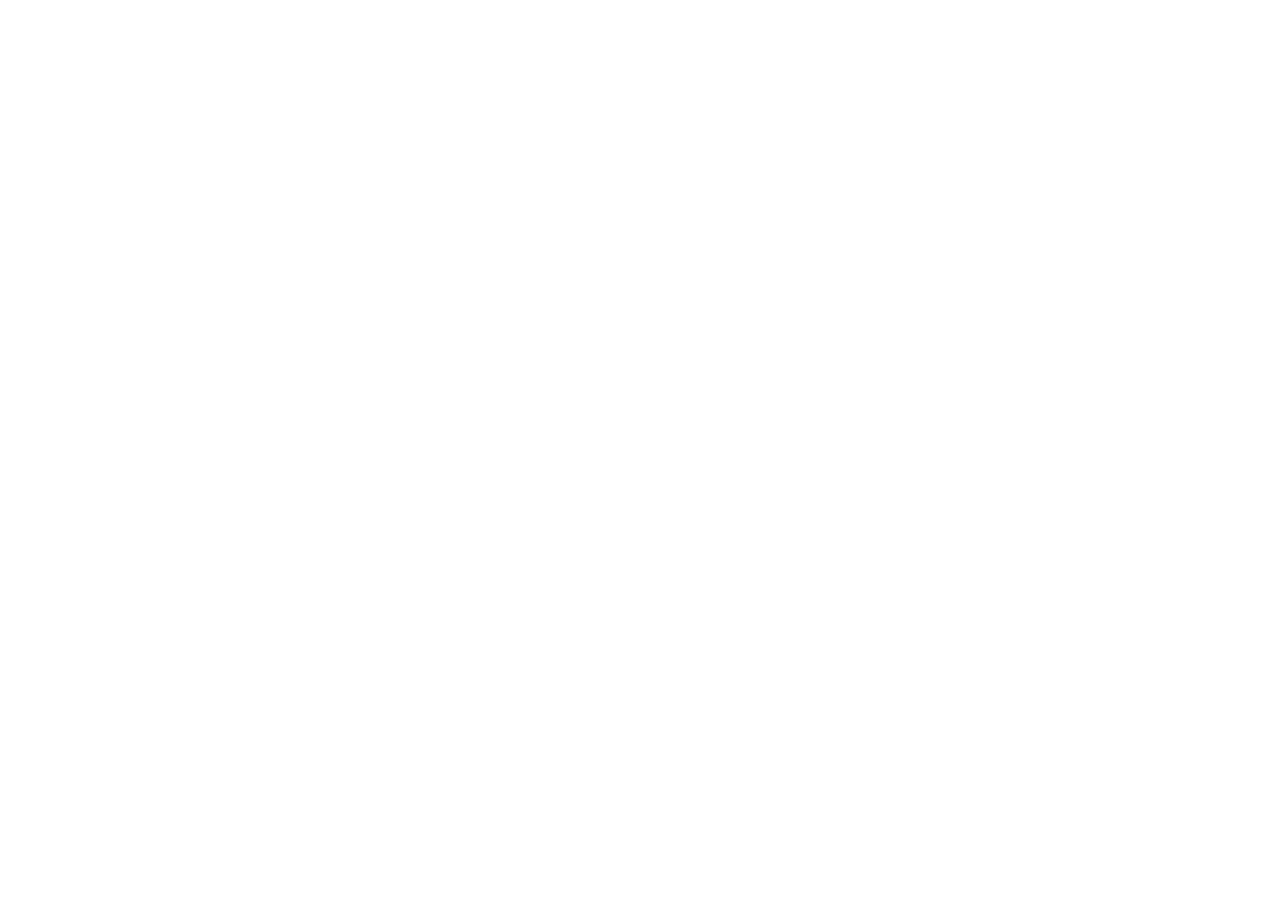
==== index.html @ d20d0e90 "init" ====
<!DOCTYPE html>
<html lang="ru">
<head>
  <title>Stolitsa | Проектирование и строительство загородных домов</title>
  <meta charset="UTF-8">
  <meta name="viewport" content="width=device-width, initial-scale=1, user-scalable=no">
  <meta name="format-detection" content="telephone=no">
  <link rel="stylesheet" href="libs/slick/slick.css">
  <link rel="stylesheet" href="css/main.css">
</head>
<body>
  <header class="header">
    
  </header>
  
  <main class="main">
    
  </main>
  
  <footer class="footer">
    
  </footer>

  <div class="popup">
    <a class="popup-bg"></a>
    <div class="popup-content">
      <a class="popup-close"></a>

      <div class="popup-block popup-block__getcall" id="popup-getcall">
        <span class="form__title">Закажите звонок </span>
        <span class="form__subtitle">Перезвоним в рабочее время</span>
        <form class="popup__form call-form">
          <input type="text" class="input popup__input" placeholder="Как Вас зовут?" required>
          <input type="tel" class="input popup__input" placeholder="Ваш телефон" required>
          <button type="submit" class="btn submit popup__submit"><span>Перезвонить мне</span></button>
        </form>
      </div>

      <div class="popup-block popup-block__success" id="popup-success">
        <span class="form__title success__title">Спасибо!</span>
        <span class="success__subtitle">Ваша заявка отправлена, дождитесь нашего звонка,
            или звоните нам сами:</span>
        <a href="tel:8 800 350-38-31" class="popup__phone">8 800 350-38-31</a>
      </div>

    </div>
  </div> 

  <script src="libs/jquery/jquery-3.3.1.min.js"></script>
  <script src="https://api-maps.yandex.ru/2.1/?lang=ru_RU"></script>
  <script src="libs/slick/slick.min.js"></script>
  <script src="js/maskedinput.js"></script>
  <script src="js/main.js"></script>
</body>
</html>
---- css/main.css ----
@import url('fonts.css');
@import url('normalize.css');

* {
  font-family: "Lato", sans-serif;
  outline: none;
  -webkit-box-sizing: border-box;
          box-sizing: border-box;
}
body {
  overflow-x: hidden;
  background: #fff;
}
.flex {
  display: -webkit-box;
  display: -ms-flexbox;
  display: -webkit-flex;
  display: flex;
  -webkit-box-pack: justify;
      -ms-flex-pack: justify;
          -webkit-justify-content: space-between;
          justify-content: space-between;
  -webkit-box-align: center;
      -ms-flex-align: center;
          -webkit-align-items: center;
          align-items: center;
}
.wrapper {
  max-width: 1245px;
  margin: 0 auto;
  padding: 0 10px;
}













.popup {
  position: fixed;
  z-index: 99;
  top: 0;
  left: 0;
  width: 100%;
  height: 100%;
  display: -webkit-box;
  display: -webkit-flex;
  display: -ms-flexbox;
  display: flex;
  -webkit-box-pack: center;
  -webkit-justify-content: center;
      -ms-flex-pack: center;
          justify-content: center;
  -webkit-box-align: center;
  -webkit-align-items: center;
      -ms-flex-align: center;
          align-items: center;
  opacity: 0;
  visibility: hidden;
  -webkit-transition: .1s ease-in-out;
  -o-transition: .1s ease-in-out;
  transition: .1s ease-in-out;
}
.popup--show {
  opacity: 1;
  visibility: visible;
}
.popup-bg {
  position: absolute;
  top: 0;
  left: 0;
  width: 100%;
  height: 100%;
  background-color: #212121;
  opacity: 0.8;
}
.popup-content {
  position: relative;
}
.popup-close {
  position: absolute;
  top: -18px;
  right: -20px;
  width: 18px;
  height: 18px;
  cursor: pointer;
}
.popup-close::before,
.popup-close::after {
  position: absolute;
  content: '';
  left: 0;
  width: 24px;
  height: 3px;
  background: #fff;
  -webkit-transition: .1s ease-in-out;
  -o-transition: .1s ease-in-out;
  transition: .1s ease-in-out;
}
.popup-close::before {
  top: 0;
  -webkit-transform: rotate(45deg);
      -ms-transform: rotate(45deg);
          transform: rotate(45deg);
  -webkit-transform-origin: 1px 2px;
      -ms-transform-origin: 1px 2px;
          transform-origin: 1px 2px;
}
.popup-close::after {
  bottom: 0;
  -webkit-transform: rotate(-45deg);
      -ms-transform: rotate(-45deg);
          transform: rotate(-45deg);
  -webkit-transform-origin: 2px 2px;
      -ms-transform-origin: 2px 2px;
          transform-origin: 2px 2px;
}
.popup-close:hover::before,
.popup-close:hover::after {
  background-color: #c4c4c4;
}
.popup-block {
  -webkit-border-radius: 5px;
          border-radius: 5px;
          border: 7px solid #f7e5cd;
  padding: 30px 25px 50px;
  text-align: center;
  display: none;
  background: #fff;
}
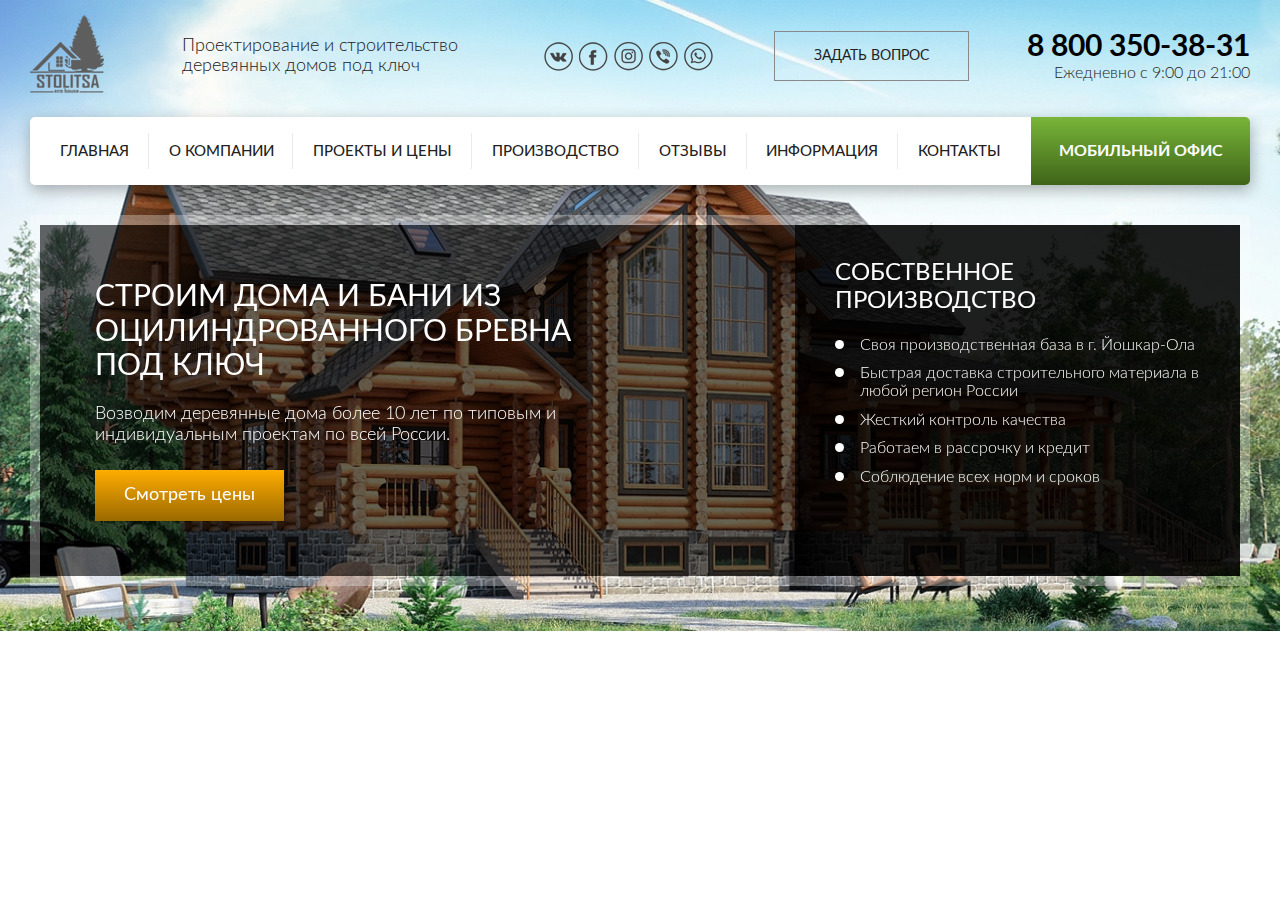
==== commit f215db4e: "banner" ====
--- a/index.html
+++ b/index.html
@@ -9,16 +9,113 @@
   <link rel="stylesheet" href="css/main.css">
 </head>
 <body>
-  <header class="header">
-    
-  </header>
+  <div class="banner">
+    <header class="header">
+      <div class="wrapper">
+        <div class="header-top flex">
+          <a href="" class="logo"><img src="images/logo.png" alt=""></a>
+          <span class="description">Проектирование и строительство 
+              деревянных домов под ключ</span>
+          <div class="socials flex">
+            <a href="" class="socials__item socials__item--vk"></a>
+            <a href="" class="socials__item socials__item--fb"></a>
+            <a href="" class="socials__item socials__item--ig"></a>
+            <a href="" class="socials__item socials__item--tel"></a>
+            <a href="" class="socials__item socials__item--wa"></a>
+          </div>
+          <span class="header__btn">ЗАДАТЬ ВОПРОС</span>
+          <div class="header__contacts">
+            <a href="tel:8 800 350-38-31" class="header__phone">8 800 350-38-31</a>
+            <span>Ежедневно с 9:00 до 21:00</span>
+          </div>
+        </div>
+
+        <div class="menu flex">
+          <nav class="menu__container flex">
+            <span class="menu__item">
+              <a href="" class="menu__item_link">Главная</a>
+            </span>
+            <span class="menu__item">
+              <a href="" class="menu__item_link">О компании</a>
+            </span>
+            <span class="menu__item">
+              <a href="" class="menu__item_link">Проекты и цены</a>
+              <div class="menu__drop menu__drop1">
+                <ul>
+                  <li><a href="">О компании</a></li>
+                  <li><a href="">Рассрочка</a></li>
+                  <li><a href="">Наши работы</a></li>
+                  <li><a href="">Отзывы</a></li>
+                </ul>
+              </div>
+            </span>
+            <span class="menu__item">
+              <a href="" class="menu__item_link">Производство</a>
+            </span>
+            <span class="menu__item">
+              <a href="" class="menu__item_link">Отзывы</a>
+            </span>
+            <span class="menu__item">
+              <a href="" class="menu__item_link">ИНФОРМАЦИЯ</a>
+              <div class="menu__drop menu__drop2">
+                <ul>
+                  <li><a href="">О компании</a></li>
+                  <li><a href="">Рассрочка</a></li>
+                  <li><a href="">Наши работы</a></li>
+                  <li><a href="">Отзывы</a></li>
+                </ul>
+              </div>
+            </span>
+            <span class="menu__item">
+              <a href="" class="menu__item_link">Контакты</a>
+            </span>
+          </nav>
+          <span class="menu__office">МОБИЛЬНЫЙ ОФИС</span>
+        </div>
+      </div>
+    </header>
+
+    <div class="banner__content">
+      <div class="wrapper">
+        <div class="plash">
+          <div class="plash__container js-slider">
+            <div class="plash__item">
+              <div class="plash__item_container">
+                <div class="plash__item--left">
+                  <h2 class="plash__item_title">Строим дома и бани
+                      из оцилиндрованного
+                      бревна под ключ</h2>
+                  <span class="plash__item_text">Возводим деревянные дома более 10 лет по типовым и 
+                      индивидуальным проектам по всей России.</span>
+                  <a href="" class="plash__item_btn">Смотреть цены</a>
+                </div>
+                <div class="plash__item--right">
+                  <strong class="plash__item_caption">СОБСТВЕННОЕ
+                      ПРОИЗВОДСТВО</strong>
+                  <ul>
+                    <li>Своя производственная база в г. Йошкар-Ола</li>
+                    <li>Быстрая доставка строительного материала в
+                        любой регион России</li>
+                    <li>Жесткий контроль качества</li>
+                    <li>Работаем в рассрочку и кредит</li>
+                    <li>Соблюдение всех норм и сроков</li>
+                  </ul>
+                </div>              
+              </div>
+            </div>
+          </div>
+        </div>
+      </div>
+    </div>
+  </div>
   
+
   <main class="main">
-    
+
   </main>
-  
+
   <footer class="footer">
-    
+
   </footer>
 
   <div class="popup">
--- a/css/main.css
+++ b/css/main.css
@@ -26,10 +26,310 @@
           align-items: center;
 }
 .wrapper {
-  max-width: 1245px;
+  max-width: 1240px;
   margin: 0 auto;
   padding: 0 10px;
 }
+
+.banner {
+  background: url(../images/fon.jpg) no-repeat center top;
+  background-size: cover;
+}
+.header-top {
+  padding: 15px 0 20px;
+}
+.logo {
+  flex-shrink: 0;
+}
+.description {
+  color: #212121;
+  font-size: 18px;
+  font-weight: 300;
+  max-width: 320px;
+  padding: 0 20px;
+}
+
+.socials__item {
+  background: url(../images/icons.png) no-repeat;
+  display: block;
+  width: 29px;
+  height: 29px;
+  flex-shrink: 0;
+  margin: 0 3px;
+}
+.socials__item--vk {
+  background-position: -143px -265px;
+}
+.socials__item--vk:hover {
+  background-position: -385px -20px;
+}
+.socials__item--fb {
+  background-position: -178px -265px;
+}
+.socials__item--fb:hover {
+  background-position: -420px -20px;
+}
+.socials__item--ig {
+  background-position: -214px -265px;
+}
+.socials__item--ig:hover {
+  background-position: -456px -20px;
+}
+.socials__item--tel {
+  background-position: -249px -265px;
+}
+.socials__item--tel:hover {
+  background-position: -491px -20px;
+}
+.socials__item--wa {
+  background-position: -283px -265px;
+}
+.socials__item--wa:hover {
+  background-position: -525px -20px;
+}
+.header__btn {
+  display: flex;
+  align-items: center;
+  text-align: center;
+  justify-content: center;
+  flex-shrink: 0;
+  width: 195px;
+  height: 50px;
+  border: 1px solid #898989;
+  background-color: transparent;
+  color: #212121;
+  font-size: 14px;
+  font-weight: 400;
+  text-transform: uppercase;
+  cursor: pointer;
+}
+.header__btn:hover {
+  background-color: #ffffff;
+}
+.header__contacts {
+  text-align: right;
+}
+.header__phone {
+  display: block;
+  color: #000000;
+  font-size: 30px;
+  font-weight: 700;
+}
+.header__phone:hover {
+  text-decoration: underline;
+}
+.header__contacts span {
+  color: #212121;
+  font-size: 16px;
+  font-weight: 300;
+}
+
+.menu {
+  height: 68px;
+  box-shadow: 1px 5px 15px rgba(0, 0, 0, 0.3);
+  border-radius: 5px;
+  background-color: #ffffff;
+}
+.menu__office {
+  display: flex;
+  align-items: center;
+  justify-content: center;
+  width: 219px;
+  height: 68px;
+  border-radius: 0 5px 5px 0;
+  background-color: #578429;
+  background-image: linear-gradient(to top, #3f6419 0%, #61942c 59%, #78b63a 100%);
+  cursor: pointer;
+  color: #ffffff;
+  font-size: 16px;
+  font-weight: 700;
+  text-transform: uppercase;
+}
+.menu__office:hover {
+  background-image: linear-gradient(to top, #355415 0%, #5a8929 59%, #73ae37 100%);
+}
+.menu__container {
+  padding: 0 10px;
+  justify-content: space-between;
+  flex-grow: 2;
+}
+.menu__item {
+  text-align: center;
+  flex-grow: 2;
+  position: relative;
+}
+.menu__item::after {
+  position: absolute;
+  content: '';
+  width: 1px;
+  height: 36px;
+  background-color: #eaeaea;
+  right: 0;
+  top: 16px;
+}
+.menu__item:last-child::after {
+  display: none;
+}
+.menu__item_link {
+  color: #212121;
+  font-size: 15px;
+  font-weight: 500;
+  text-transform: uppercase;
+  height: 68px;
+  display: flex;
+  justify-content: center;
+  align-items: center;
+}
+.menu__item_link:hover {
+  text-decoration: underline;
+}
+
+.menu__drop {
+  position: absolute;
+  z-index: 2;
+  left: 0;
+  top: 100%;
+  padding: 30px 24px;
+  box-shadow: 2px 10px 15px 2px rgba(0, 0, 0, 0.6);
+  background-color: #ffffff;
+  text-align: left;
+  opacity: 0;
+  visibility: hidden;
+  transition: .1s ease-in-out;
+}
+.menu__drop2 {
+  width: 215px;
+}
+.menu__drop::before {
+  position: absolute;
+  content: '';
+  border-bottom: 13px solid #578429;
+  border-left: 7px solid transparent;
+  border-right: 7px solid transparent;
+  left: 65px;
+  top: -13px;
+}
+.menu__item:hover .menu__drop {
+  opacity: 1;
+  visibility: visible;
+}
+.menu__drop ul {
+  padding: 0;
+  margin: 0;
+  list-style: none;
+}
+.menu__drop ul a {
+  color: #212121;
+  font-size: 16px;
+  font-weight: 400;
+  line-height: 1.5;
+}
+.menu__drop ul a:hover {
+  text-decoration: underline;
+}
+
+
+.banner__content {
+  padding: 30px 0 45px;
+}
+.plash {
+  border: 10px solid rgba(255, 255, 255, .3);
+}
+.plash__container {
+  background-color: rgba(0, 0, 0, .6);
+}
+.plash__item_container {
+  display: flex;
+  align-items: stretch;
+  justify-content: space-between;
+  color: #ffffff;
+}
+.plash__item--right {
+  width: 445px;
+  flex-shrink: 0;
+  padding: 35px 40px;
+  background-color: rgba(0, 0, 0, .7);
+}
+.plash__item_caption {
+  color: #ffffff;
+  font-size: 24px;
+  font-weight: 400;
+  text-transform: uppercase;
+}
+.plash__item ul {
+  margin: 0;
+  padding: 20px 0 0;
+  list-style: none;
+}
+.plash__item ul li {
+  padding-left: 25px;
+  margin-bottom: 10px;
+  position: relative;
+  color: #ffffff;
+  font-size: 16px;
+  font-weight: 300;
+}
+.plash__item ul li::before {
+  position: absolute;
+  left: 0;
+  top: 4px;
+  border-radius: 100%;
+  content: '';
+  width: 9px;
+  height: 9px;
+  background-color: #ffffff;
+}
+
+.plash__item--left {
+  padding: 55px;
+  max-width: 600px;
+}
+.plash__item_title {
+  font-size: 30px;
+  font-weight: 400;
+  text-transform: uppercase;
+  margin: 0 0 20px;
+}
+.plash__item_text {
+  color: #ffffff;
+  font-size: 18px;
+  font-weight: 300;
+  display: block;
+  margin-bottom: 25px;
+}
+.plash__item_btn {
+  display: block;
+  width: 189px;
+  line-height: 51px;
+  background-color: #669933;
+  background-image: linear-gradient(to top, #9a6900 0%, #d69100 59%, #ffad00 100%);
+  color: #ffffff;
+  font-size: 18px;
+  font-weight: 400;
+  text-align: center;
+}
+.plash__item_btn:hover {
+  background-image: linear-gradient(to top, #6f5318 0%, #b68318 59%, #e7a518 100%);
+}
+
+
+
+
+
+
+
+
+
+
+
+
+
+
+
+
+
+
+
 
 
 
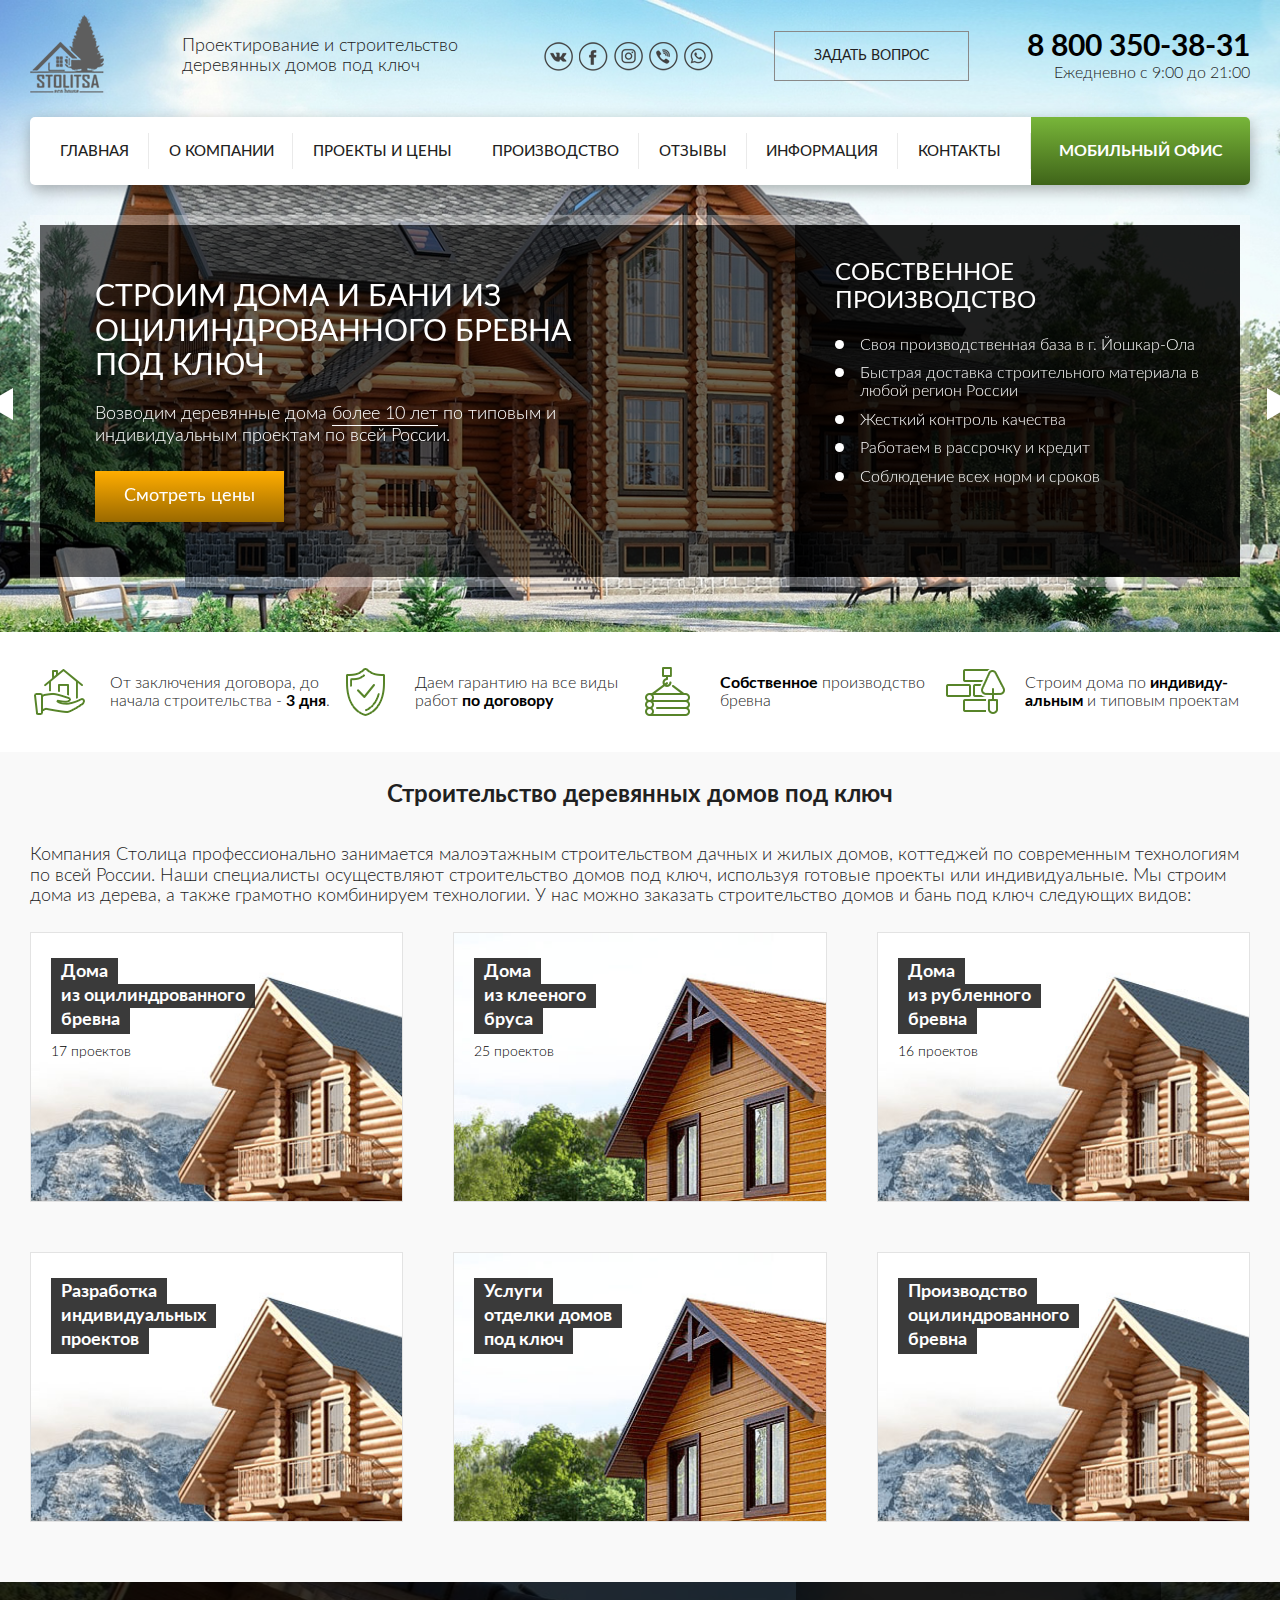
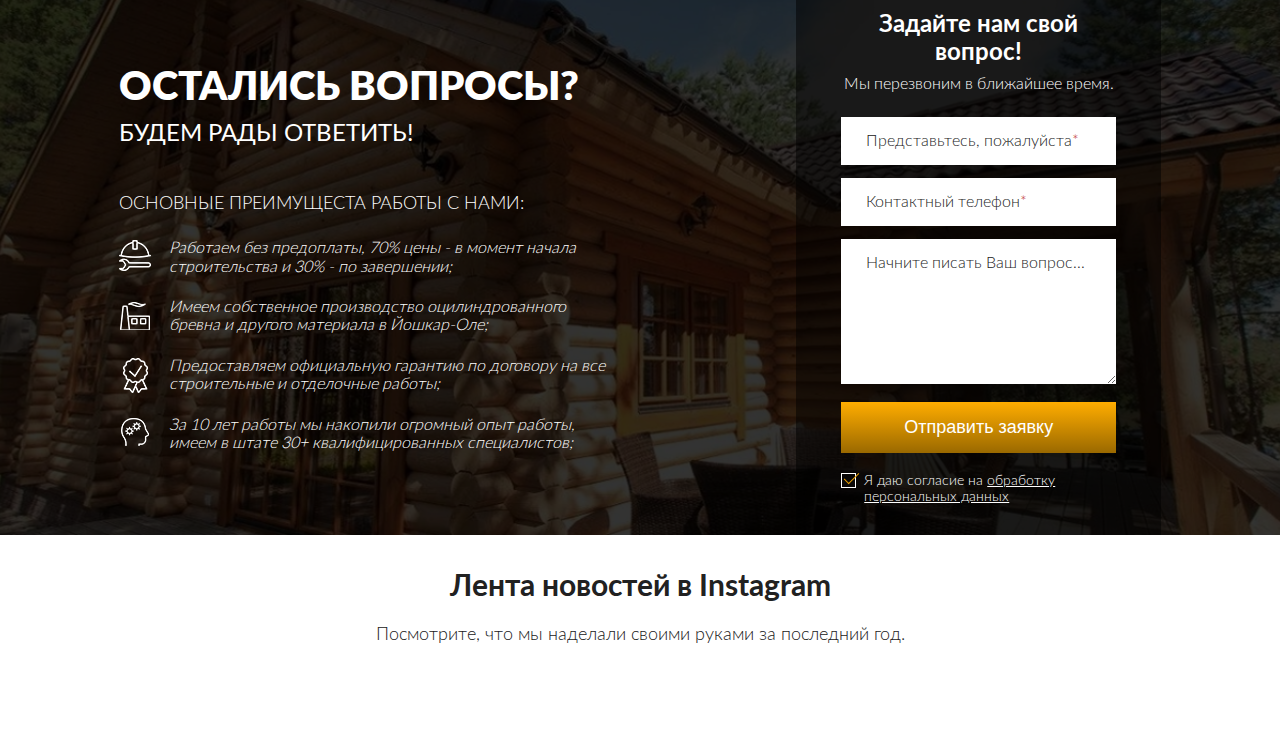
==== commit 37543337: "commit" ====
--- a/index.html
+++ b/index.html
@@ -38,15 +38,40 @@
             <span class="menu__item">
               <a href="" class="menu__item_link">О компании</a>
             </span>
-            <span class="menu__item">
+            <span class="menu__item menu__item--with-drop1">
               <a href="" class="menu__item_link">Проекты и цены</a>
               <div class="menu__drop menu__drop1">
-                <ul>
-                  <li><a href="">О компании</a></li>
-                  <li><a href="">Рассрочка</a></li>
-                  <li><a href="">Наши работы</a></li>
-                  <li><a href="">Отзывы</a></li>
-                </ul>
+                <div class="menu__drop_block">
+                  <strong class="menu__drop_title">ДОМА:</strong>
+                  <div class="menu__drop_block--columns">
+                    <div class="menu__drop_block--col">
+                      <span class="menu__drop_subtitle">По площади:</span>
+                      <ul>
+                        <li><a href="">до 100 м<sup>2</sup></a></li>
+                        <li><a href="">От 100 до 150 м<sup>2</sup></a></li>
+                        <li><a href="">От 150 до 200 м<sup>2</sup></a></li>
+                        <li><a href="">Свыше 200 м<sup>2</sup></a></li>
+                      </ul>
+                    </div>
+                    <div class="menu__drop_block--col">
+                      <span class="menu__drop_subtitle">По материалу:</span>
+                      <ul>
+                        <li><a href="">Из оцилиндрованного бревна</a></li>
+                        <li><a href="">Из рубленого бревна</a></li>
+                        <li><a href="">Из сухого профилированного бруса</a></li>
+                        <li><a href="">Из двойного бруса</a></li>
+                      </ul>
+                    </div>
+                  </div>
+                </div>
+                <div class="menu__drop_block">
+                  <strong class="menu__drop_title">БАНИ:</strong>
+                  <span class="menu__drop_subtitle">По материалу:</span>
+                  <ul>
+                    <li><a href="">Из оцириндрованного бревна</a></li>
+                    <li><a href="">Из рубленного бревна</a></li>
+                  </ul>
+                </div>                
               </div>
             </span>
             <span class="menu__item">
@@ -55,7 +80,7 @@
             <span class="menu__item">
               <a href="" class="menu__item_link">Отзывы</a>
             </span>
-            <span class="menu__item">
+            <span class="menu__item menu__item--with-drop2">
               <a href="" class="menu__item_link">ИНФОРМАЦИЯ</a>
               <div class="menu__drop menu__drop2">
                 <ul>
@@ -85,7 +110,7 @@
                   <h2 class="plash__item_title">Строим дома и бани
                       из оцилиндрованного
                       бревна под ключ</h2>
-                  <span class="plash__item_text">Возводим деревянные дома более 10 лет по типовым и 
+                  <span class="plash__item_text">Возводим деревянные дома <span class="underline">более 10 лет</span> по типовым и 
                       индивидуальным проектам по всей России.</span>
                   <a href="" class="plash__item_btn">Смотреть цены</a>
                 </div>
@@ -103,6 +128,31 @@
                 </div>              
               </div>
             </div>
+
+            <div class="plash__item">
+              <div class="plash__item_container">
+                <div class="plash__item--left">
+                  <h2 class="plash__item_title">Строим дома и бани
+                      из оцилиндрованного
+                      бревна под ключ</h2>
+                  <span class="plash__item_text">Возводим деревянные дома <span class="underline">более 10 лет</span> по типовым и 
+                      индивидуальным проектам по всей России.</span>
+                  <a href="" class="plash__item_btn">Смотреть цены</a>
+                </div>
+                <div class="plash__item--right">
+                  <strong class="plash__item_caption">СОБСТВЕННОЕ
+                      ПРОИЗВОДСТВО</strong>
+                  <ul>
+                    <li>Своя производственная база в г. Йошкар-Ола</li>
+                    <li>Быстрая доставка строительного материала в
+                        любой регион России</li>
+                    <li>Жесткий контроль качества</li>
+                    <li>Работаем в рассрочку и кредит</li>
+                    <li>Соблюдение всех норм и сроков</li>
+                  </ul>
+                </div>              
+              </div>
+            </div>
           </div>
         </div>
       </div>
@@ -111,7 +161,168 @@
   
 
   <main class="main">
-
+    <section class="preim">
+      <div class="wrapper">
+        <div class="preim__wrapper flex">
+          <div class="preim__item flex">
+            <i class="preim__icon preim__icon_one"></i>
+            <span class="preim__item_text">От заключения договора, до начала строительства - <b>3 дня</b>.</span>
+          </div>
+          <div class="preim__item flex">
+            <i class="preim__icon preim__icon_two"></i>
+            <span class="preim__item_text">Даем гарантию на все виды работ <b>по договору</b></span>
+          </div>
+          <div class="preim__item flex">
+            <i class="preim__icon preim__icon_three"></i>
+            <span class="preim__item_text"><b>Собственное</b> производство бревна</span>
+          </div>
+          <div class="preim__item flex">
+            <i class="preim__icon preim__icon_four"></i>
+            <span class="preim__item_text">Строим дома по <b>индивидуальным</b> и типовым проектам</span>
+          </div>
+        </div>
+      </div>
+    </section>
+
+    <section class="catalog">
+      <div class="wrapper">
+        <h2 class="catalog__title">Строительство деревянных домов под ключ</h2>
+        <p class="catalog__text">Компания Столица профессионально занимается малоэтажным строительством дачных и жилых домов, коттеджей по современным технологиям по всей России. Наши специалисты осуществляют строительство домов под ключ, используя готовые проекты или индивидуальные. Мы строим дома из дерева, а также грамотно комбинируем технологии. У нас можно заказать строительство домов и бань под ключ следующих видов:</p>
+        <div class="catalog__list">
+          <div class="item">
+            <a href="" class="item__container">
+              <img src="images/item1.jpg" alt="" class="item__img">
+              <div class="item__content">
+                <h3 class="item__title">
+                  <span>Дома</span>
+                  <span>из оцилиндрованного</span>
+                  <span>бревна</span></h3>
+                <span class="item__project-count">17 проектов</span>
+                <span class="item__btn">Смотреть проекты</span>
+              </div>
+            </a>
+          </div>
+          <div class="item">
+            <a href="" class="item__container">
+              <img src="images/item2.jpg" alt="" class="item__img">
+              <div class="item__content">
+                <h3 class="item__title">
+                  <span>Дома</span>
+                  <span>из клееного</span>
+                  <span>бруса</span></h3>
+                <span class="item__project-count">25 проектов</span>
+                <span class="item__btn">Смотреть проекты</span>
+              </div>
+            </a>
+          </div>
+          <div class="item">
+            <a href="" class="item__container">
+              <img src="images/item1.jpg" alt="" class="item__img">
+              <div class="item__content">
+                <h3 class="item__title">
+                  <span>Дома</span>
+                  <span>из рубленного</span>
+                  <span>бревна</span></h3>
+                <span class="item__project-count">16 проектов</span>
+                <span class="item__btn">Смотреть проекты</span>
+              </div>
+            </a>
+          </div>
+          <div class="item">
+            <a href="" class="item__container">
+              <img src="images/item1.jpg" alt="" class="item__img">
+              <div class="item__content">
+                <h3 class="item__title">
+                  <span>Разработка</span>
+                  <span>индивидуальных</span>
+                  <span>проектов</span></h3>
+              </div>
+            </a>
+          </div>
+          <div class="item">
+            <a href="" class="item__container">
+              <img src="images/item2.jpg" alt="" class="item__img">
+              <div class="item__content">
+                <h3 class="item__title">
+                  <span>Услуги</span>
+                  <span>отделки домов</span>
+                  <span>под ключ</span></h3>
+              </div>
+            </a>
+          </div>
+          <div class="item">
+            <a href="" class="item__container">
+              <img src="images/item1.jpg" alt="" class="item__img">
+              <div class="item__content">
+                <h3 class="item__title">
+                  <span>Производство</span>
+                  <span>оцилиндрованного </span>
+                  <span>бревна</span></h3>
+              </div>
+            </a>
+          </div>
+        </div>
+      </div>
+    </section>
+
+    <section class="quests">
+      <div class="wrapper">
+        <div class="quests__flex">
+          <div class="quests__content">
+            <strong class="quests__title">
+              <span>ОСТАЛИСЬ ВОПРОСЫ?</span>
+              БУДЕМ РАДЫ ОТВЕТИТЬ!
+            </strong>
+            <span class="quests__caption">Основные преимущеста работы с нами:</span>
+            <ul class="quests__list">
+              <li class="quests__list_item quests__list_item--one"><i></i>Работаем без предоплаты, 70% цены - в момент
+                  начала строительства и 30% - по завершении;</li>
+              <li class="quests__list_item quests__list_item--two"><i></i>Имеем собственное производство оцилиндрованного
+                  бревна и другого материала в Йошкар-Оле;</li>
+              <li class="quests__list_item quests__list_item--three"><i></i>Предоставляем официальную гарантию по договору
+                  на все строительные и отделочные работы;</li>
+              <li class="quests__list_item quests__list_item--four"><i></i>За 10 лет работы мы накопили огромный опыт работы,
+                  имеем в штате 30+ квалифицированных специалистов;</li>
+            </ul>
+          </div>
+          <div class="quests__form">
+            <form class="quests__form_block">
+              <span class="form__title">Задайте нам свой вопрос!</span>
+              <span class="form__subtitle">Мы перезвоним в ближайшее время.</span>
+              <label class="label">
+                <input type="text" class="input">
+                <span class="label__placeholder">Представьтесь, пожалуйста<span>*</span></span>
+              </label>
+              <label class="label">
+                <input type="tel" class="input">
+                <span class="label__placeholder">Контактный телефон<span>*</span></span>
+              </label>
+              <label class="label">
+                <textarea class="input textarea"></textarea>
+                <span class="label__placeholder">Начните писать Ваш вопрос...</span>
+              </label>
+              <button class="submit">Отправить заявку</button>
+              <label class="check">
+                <input type="checkbox" checked>
+                <span class="check__custom"></span>
+                <span class="check__text">Я даю согласие на <a href="">обработку
+                    персональных данных</a></span>
+              </label>
+            </form>
+          </div>
+        </div>
+      </div>
+    </section>
+
+    <section class="instagram">
+      <div class="wrapper">
+        <h2 class="instagram__title">Лента новостей в Instagram</h2>
+        <span class="instagram__subtitle">Посмотрите, что мы наделали своими руками за последний год.</span>
+        <div class="instagram__block">
+          
+        </div>
+      </div>
+    </section>
   </main>
 
   <footer class="footer">
--- a/css/main.css
+++ b/css/main.css
@@ -30,6 +30,10 @@
   margin: 0 auto;
   padding: 0 10px;
 }
+.underline {
+  display: inline-block;
+  border-bottom: 1px solid #fff;
+}
 
 .banner {
   background: url(../images/fon.jpg) no-repeat center top;
@@ -149,6 +153,7 @@
   background-image: linear-gradient(to top, #355415 0%, #5a8929 59%, #73ae37 100%);
 }
 .menu__container {
+  position: relative;
   padding: 0 10px;
   justify-content: space-between;
   flex-grow: 2;
@@ -227,6 +232,41 @@
 .menu__drop ul a:hover {
   text-decoration: underline;
 }
+.menu__drop1 {
+  display: flex;
+  right: 0;
+  padding-right: 0;
+  left: 26.5%;
+}
+.menu__item--with-drop1 {
+  position: static;
+}
+.menu__drop_block--columns {
+  display: flex;
+}
+.menu__drop_title {
+  display: block;
+  color: #000000;
+  font-size: 18px;
+  line-height: 1;
+  font-weight: 700;
+  margin-bottom: 20px;
+}
+.menu__drop_subtitle {
+  display: block;
+  color: #888888;
+  font-size: 16px;
+  line-height: 1;
+  margin-bottom: 15px;
+  font-weight: 400;
+}
+.menu__drop_block,
+.menu__drop_block--col {
+  margin-right: 30px;
+}
+.menu__drop_block--col:last-child {
+  margin-right: 0;
+}
 
 
 .banner__content {
@@ -311,15 +351,402 @@
 .plash__item_btn:hover {
   background-image: linear-gradient(to top, #6f5318 0%, #b68318 59%, #e7a518 100%);
 }
-
-
-
-
-
-
-
-
-
+.plash__container .slick-arrow {
+  position: absolute;
+  top: calc(50% - 13px);
+  border: none;
+  font-size: 0;
+  columns: transparent;
+  border-right: 26px solid #fff;
+  border-top: 15px solid transparent;
+  border-bottom: 15px solid transparent;
+  background: none;
+  cursor: pointer;
+}
+.plash__container .slick-arrow:hover {
+  border-right-color: #000;
+}
+.plash__container .slick-prev {
+  left: -65px;
+}
+.plash__container .slick-next {
+  right: -65px;
+  transform: rotate(180deg);
+}
+
+.preim {
+  padding: 35px 0;
+  background: #fff;
+}
+.preim__icon {
+  display: block;
+  flex-shrink: 0;
+  width: 60px;
+  height: 50px;
+  margin-right: 20px;
+  background: url(../images/icons.png) no-repeat;
+}
+.preim__item {
+  flex-grow: 2;
+  width: 25%;
+  hyphens: auto;
+  -moz-hyphens: auto;
+  -webkit-hyphens: auto;
+  -ms-hyphens: auto;
+  padding-right: 5px;
+}
+.preim__item_text {
+  color: #212121;
+  font-size: 16px;
+  font-weight: 300;
+}
+.preim__item_text b {
+  font-weight: 700;
+  color: #000000;
+}
+.preim__icon_one {
+  background-position: -16px -135px;
+}
+.preim__icon_two {
+  background-position: -79px -138px;
+}
+.preim__icon_three {
+  background-position: -139px -137px;
+}
+.preim__icon_four {
+  background-position: -205px -138px;
+}
+
+.catalog {
+  padding: 30px 0 10px;
+  background-color: #f9f9f9;
+  overflow: hidden;
+}
+.catalog__title {
+  text-align: center;
+  margin: 0 0 35px;
+  color: #212121;
+  font-size: 24px;
+  font-weight: 700;
+}
+.catalog__text {
+  margin: 0 0 25px;
+  color: #212121;
+  font-size: 18px;
+  font-weight: 300;
+}
+.catalog__list {
+  display: flex;
+  flex-wrap: wrap;
+  margin: 0 -25px;
+}
+.item {
+  width: 33.333%;
+  padding: 0 25px 50px;
+}
+.item__container {
+  display: block;
+  height: 270px;
+  position: relative;
+  border: 1px solid #e3e3e3;
+  overflow: hidden;
+  cursor: pointer;
+}
+.item__img {
+  display: block;
+  width: 100%;
+  height: 100%;
+  object-fit: cover;
+}
+.item__container:hover {
+  box-shadow: 1px 8px 27px 3px rgba(0, 0, 0, 0.3);
+  border-color: transparent;
+}
+.item__content {
+  position: absolute;
+  top: 0;
+  left: 0;
+  width: 100%;
+  height: 100%;
+  padding: 25px 20px 40px;
+  display: flex;
+  flex-direction: column;
+  justify-content: space-between;
+}
+.item__title {  
+  margin: 0 0 10px;
+  color: #ffffff;
+  font-size: 18px;
+  font-weight: 700;
+  line-height: 1;
+  display: flex;
+  flex-direction: column;
+  align-items: flex-start;
+}
+.item__title span {
+  background-color: rgba(37, 37, 37, .9);
+  padding: 3px 10px 3px;
+}
+.item__title span:first-child {
+  padding-top: 5px;
+}
+.item__title span:last-child {
+  padding-bottom: 5px;
+}
+.item__project-count {
+  width: 100%;
+  flex-grow: 2;
+  color: #000000;
+  font-size: 14px;
+  font-weight: 300;
+}
+.item__btn {
+  width: 148px;
+  height: 33px;
+  border: 1px solid #ffffff;
+  background-color: transparent;
+  display: block;
+  color: #ffffff;
+  font-size: 14px;
+  font-weight: 400;
+  text-align: center;
+  line-height: 31px;
+  opacity: 0;
+}
+.item__btn:hover {
+  background-color: #ffffff;
+  color: #212121;
+}
+.item__container:hover .item__btn {
+  opacity: 1;
+}
+.item__container:hover .item__title span {
+  background-color: rgba(95, 155, 34, .9);
+}
+
+.quests {
+  background: url(../images/fon2.jpg) no-repeat center;
+  background-size: cover;
+  position: relative;
+}
+.quests::before {
+  position: absolute;
+  content: '';
+  top: 0;
+  left: 0;
+  width: 100%;
+  height: 100%;
+  background: rgba(0,0,0,.8);
+}
+.quests__flex {
+  position: relative;
+  display: flex;
+  justify-content: space-around;
+  align-items: center;
+}
+.form__title {
+  display: block;
+  text-align: center;
+  font-size: 24px;
+  font-weight: 700;
+  color: #ffffff;
+  margin-bottom: 5px;
+}
+.form__subtitle {
+  display: block;
+  text-align: center;
+  color: #ffffff;
+  font-size: 16px;
+  font-weight: 300;
+  line-height: 25px;
+  margin-bottom: 20px;
+}
+.label {
+  position: relative;
+  display: block;
+  width: 100%;
+  margin-bottom: 13px;
+}
+.input {
+  padding-left: 25px;
+  height: 48px;
+  background-color: #ffffff;
+  width: 100%;
+  display: block;
+  border: none;
+  color: #212121;
+  font-size: 16px;
+  font-weight: 300;
+}
+.label__placeholder {
+  position: absolute;
+  width: 100%;
+  height: 100%;
+  top: 0;
+  left: 0;
+  padding-left: 25px;
+  line-height: 48px;
+  color: #212121;
+  font-size: 16px;
+  font-weight: 300;
+  cursor: text;
+}
+.label__placeholder span {
+  color: #c13939;
+}
+.textarea {
+  padding-top: 13px;
+  min-height: 145px;
+  resize: vertical;
+  margin-bottom: 18px;
+}
+.submit {
+  display: block;
+  width: 100%;
+  height: 51px;
+  background-color: #669933;
+  background-image: linear-gradient(to top, #9a6900 0%, #d69100 59%, #ffad00 100%);
+  border:none;
+  color: #ffffff;
+  font-size: 18px;
+  font-weight: 400;
+  cursor: pointer;
+  margin-bottom: 20px;
+}
+.submit:hover {
+  background-image: linear-gradient(to top, #6f5318 0%, #b68318 59%, #e7a518 100%);
+}
+.check {
+  display: flex;
+  align-items: flex-start;
+}
+.check input {
+  display: none;
+}
+.check__custom {
+  display: block;
+  width: 15px;
+  height: 15px;
+  border: 1px solid #ffffff;
+  margin-right: 8px;
+  flex-shrink: 0;
+  position: relative;
+}
+.check__custom::after {
+  position: absolute;
+  top: -1px;
+  left: 2px;
+  content: '';
+  width: 14px;
+  height: 6px;
+  border-left: 1px solid #ea9f00;
+  border-bottom: 1px solid #ea9f00;
+  transform: rotate(-45deg);
+  opacity: 0;
+}
+.check input:checked ~ .check__custom::after {
+  opacity: 1;
+}
+.check__text {
+  display: block;
+  color: #ffffff;
+  font-size: 14px;
+  font-weight: 300;
+}
+.check__text a {
+  text-decoration: underline;
+  color: #ffffff;
+}
+.check__text a:hover {
+  text-decoration: none;
+}
+
+.quests__title {
+  color: #ffffff;
+  font-size: 24px;
+  font-weight: 400;
+  display: block;
+  margin-bottom: 45px;
+}
+.quests__title span {
+  font-size: 40px;
+  font-weight: 900;
+  display: block;
+  margin-bottom: 10px;
+}
+.quests__caption {
+  display: block;
+  color: #ffffff;
+  font-size: 18px;
+  font-weight: 300;
+  text-transform: uppercase;
+  margin-bottom: 25px;
+}
+.quests__list {
+  margin: 0;
+  padding: 0;
+  list-style: none;
+}
+.quests__list_item {
+  display: flex;
+  align-items: center;
+  color: #ffffff;
+  font-style: italic;
+  font-size: 16px;
+  font-weight: 300;
+  margin-bottom: 22px;
+}
+.quests__list_item:last-child {
+  margin-bottom: 0;
+}
+.quests__content {
+  max-width: 500px;
+}
+.quests__list_item i {
+  display: block;
+  width: 32px;
+  height: 35px;
+  margin-right: 18px;
+  flex-shrink: 0;
+  background: url(../images/icons.png) no-repeat;
+}
+.quests__list_item--one i {
+  background-position: -313px -20px;
+}
+.quests__list_item--two i {
+  background-position: -311px -76px;
+}
+.quests__list_item--three i {
+  background-position: -309px -136px;
+}
+.quests__list_item--four i {
+  background-position: -310px -195px;
+}
+.quests__form {
+  width: 365px;
+  background-color: rgba(0, 0, 0, .5);
+  padding: 30px 45px;
+}
+
+.instagram {
+  padding: 35px 0 60px;
+}
+.instagram__title {
+  margin: 0 0 18px;
+  text-align: center;
+  font-size: 30px;
+  font-weight: 700;
+  color: #212121;
+}
+.instagram__subtitle {
+  display: block;
+  margin-bottom: 30px;
+  text-align: center;
+  color: #212121;
+  font-size: 18px;
+  font-weight: 300;
+  line-height: 1.4;
+}
 
 
 
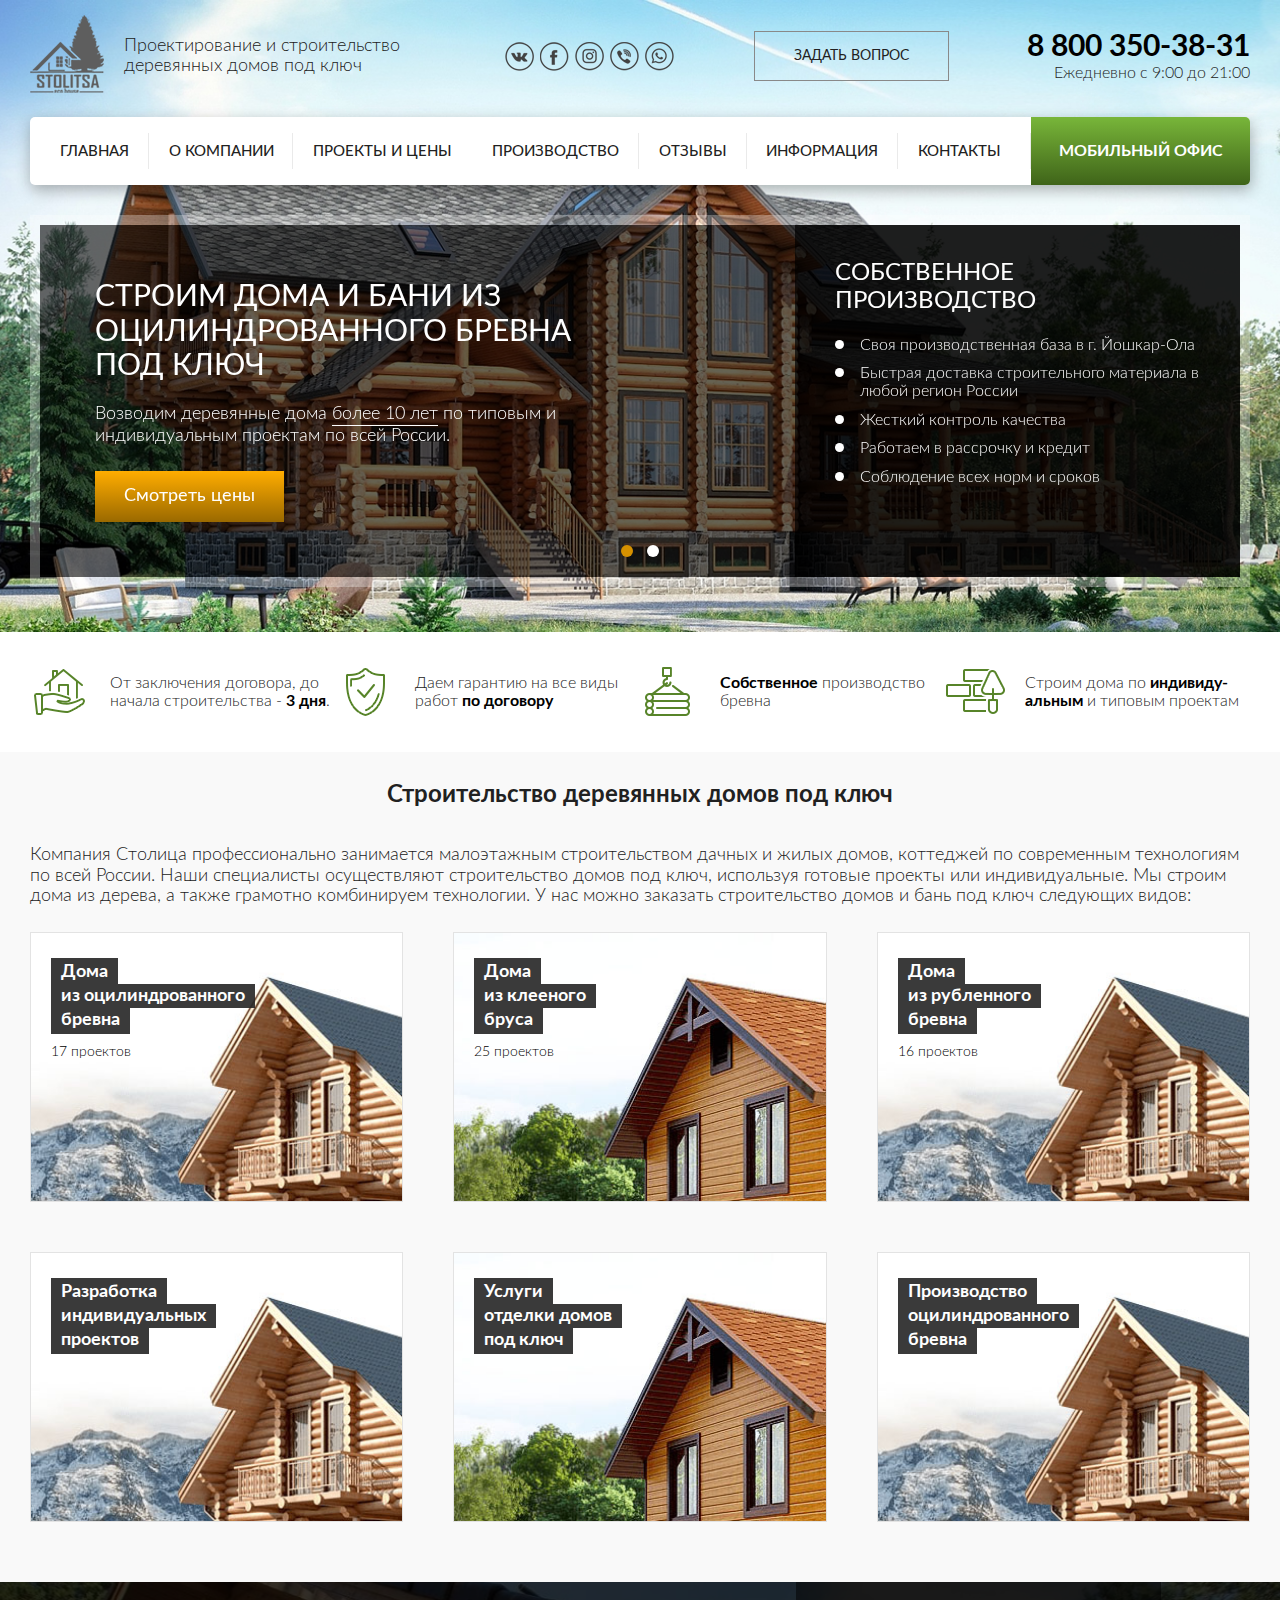
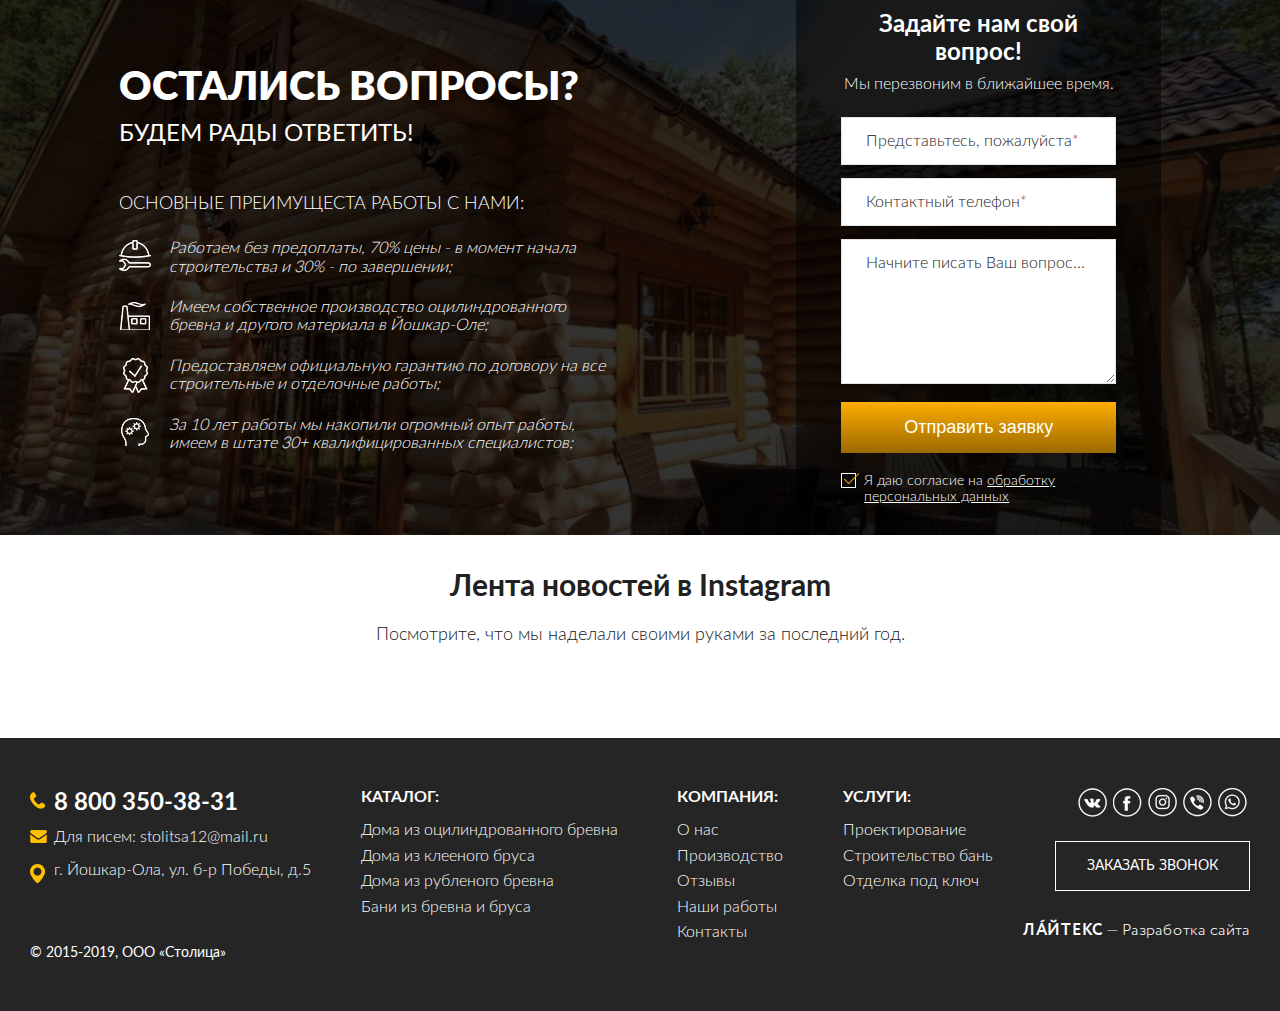
==== commit 3e8e9d5b: "commit" ====
--- a/index.html
+++ b/index.html
@@ -13,9 +13,13 @@
     <header class="header">
       <div class="wrapper">
         <div class="header-top flex">
-          <a href="" class="logo"><img src="images/logo.png" alt=""></a>
-          <span class="description">Проектирование и строительство 
+          <div class="logo__container flex">
+            <a href="" class="logo"><img src="images/logo.png" alt=""></a>
+            <span class="description">Проектирование и строительство 
               деревянных домов под ключ</span>
+            <div class="mobile-div"></div>
+            <span class="mobile__office js-office"></span>
+          </div>
           <div class="socials flex">
             <a href="" class="socials__item socials__item--vk"></a>
             <a href="" class="socials__item socials__item--fb"></a>
@@ -23,14 +27,16 @@
             <a href="" class="socials__item socials__item--tel"></a>
             <a href="" class="socials__item socials__item--wa"></a>
           </div>
-          <span class="header__btn">ЗАДАТЬ ВОПРОС</span>
+          <span class="header__btn js-getcall">ЗАДАТЬ ВОПРОС</span>
           <div class="header__contacts">
             <a href="tel:8 800 350-38-31" class="header__phone">8 800 350-38-31</a>
             <span>Ежедневно с 9:00 до 21:00</span>
           </div>
         </div>
+        <div class="butter"><i></i>Меню сайта</div>
 
         <div class="menu flex">
+          <div class="menu-close"></div>
           <nav class="menu__container flex">
             <span class="menu__item">
               <a href="" class="menu__item_link">Главная</a>
@@ -40,6 +46,7 @@
             </span>
             <span class="menu__item menu__item--with-drop1">
               <a href="" class="menu__item_link">Проекты и цены</a>
+              <span class="menu__item_arrow"></span>
               <div class="menu__drop menu__drop1">
                 <div class="menu__drop_block">
                   <strong class="menu__drop_title">ДОМА:</strong>
@@ -81,7 +88,8 @@
               <a href="" class="menu__item_link">Отзывы</a>
             </span>
             <span class="menu__item menu__item--with-drop2">
-              <a href="" class="menu__item_link">ИНФОРМАЦИЯ</a>
+              <a href="" class="menu__item_link">Информация</a>              
+              <span class="menu__item_arrow"></span>
               <div class="menu__drop menu__drop2">
                 <ul>
                   <li><a href="">О компании</a></li>
@@ -95,7 +103,7 @@
               <a href="" class="menu__item_link">Контакты</a>
             </span>
           </nav>
-          <span class="menu__office">МОБИЛЬНЫЙ ОФИС</span>
+          <span class="menu__office  js-office">МОБИЛЬНЫЙ ОФИС</span>
         </div>
       </div>
     </header>
@@ -106,6 +114,7 @@
           <div class="plash__container js-slider">
             <div class="plash__item">
               <div class="plash__item_container">
+                <img src="images/fon.jpg" alt="" class="plash__item_img">
                 <div class="plash__item--left">
                   <h2 class="plash__item_title">Строим дома и бани
                       из оцилиндрованного
@@ -131,6 +140,7 @@
 
             <div class="plash__item">
               <div class="plash__item_container">
+                <img src="images/fon.jpg" alt="" class="plash__item_img">
                 <div class="plash__item--left">
                   <h2 class="plash__item_title">Строим дома и бани
                       из оцилиндрованного
@@ -287,6 +297,11 @@
           </div>
           <div class="quests__form">
             <form class="quests__form_block">
+               <!-- Hidden Required Fields -->
+              <input type="hidden" name="project_name" value="Stolica">
+              <input type="hidden" name="admin_email" value="mail@yandex.ru">
+              <input type="hidden" name="form_subject" value="Заявка с сайта">
+              <!-- END Hidden Required Fields -->
               <span class="form__title">Задайте нам свой вопрос!</span>
               <span class="form__subtitle">Мы перезвоним в ближайшее время.</span>
               <label class="label">
@@ -323,10 +338,60 @@
         </div>
       </div>
     </section>
+  
   </main>
 
   <footer class="footer">
-
+    <div class="wrapper">
+      <div class="footer__wrapper">
+        <div class="footer__contacts">
+          <a href="tel:8 800 350-38-31" class="footer__phone">8 800 350-38-31</a>
+          <span class="footer__span footer__span_email">Для писем: <a href="mailto:stolitsa12@mail.ru">stolitsa12@mail.ru</a></span>
+          <span class="footer__span footer__span_address">г. Йошкар-Ола, ул. б-р Победы, д.5</span>
+          <span class="copyright">© 2015-2019, ООО «Столица»</span>
+        </div>
+        <div class="footer__menu">
+          <div class="footer__menu_block">
+            <strong class="footer__menu_title">КАТАЛОГ:</strong>
+            <ul>
+              <li><a href="">Дома из оцилиндрованного бревна</a></li>
+              <li><a href="">Дома из клееного бруса</a></li>
+              <li><a href="">Дома из рубленого бревна</a></li>
+              <li><a href="">Бани из бревна и бруса</a></li>
+            </ul>
+          </div>
+          <div class="footer__menu_block">
+            <strong class="footer__menu_title">КОМПАНИЯ:</strong>
+            <ul>
+              <li><a href="">О нас</a></li>
+              <li><a href="">Производство</a></li>
+              <li><a href="">Отзывы</a></li>
+              <li><a href="">Наши работы</a></li>
+              <li><a href="">Контакты</a></li>
+            </ul>
+          </div>
+          <div class="footer__menu_block">
+            <strong class="footer__menu_title">УСЛУГИ:</strong>
+            <ul>
+              <li><a href="">Проектирование</a></li>
+              <li><a href="">Строительство бань</a></li>
+              <li><a href="">Отделка под ключ</a></li>
+            </ul>
+          </div>
+        </div>
+        <div class="footer__right">
+          <div class="socials flex footer__socials">
+            <a href="" class="socials__item socials__item--vk"></a>
+            <a href="" class="socials__item socials__item--fb"></a>
+            <a href="" class="socials__item socials__item--ig"></a>
+            <a href="" class="socials__item socials__item--tel"></a>
+            <a href="" class="socials__item socials__item--wa"></a>
+          </div>
+          <span class="footer__btn  js-getcall">Заказать звонок</span>
+          <a href="" class="litex"><i></i><strong>ЛА`ЙТЕКС</strong> — Разработка сайта</a>
+        </div>
+      </div>
+    </div>
   </footer>
 
   <div class="popup">
@@ -335,13 +400,48 @@
       <a class="popup-close"></a>
 
       <div class="popup-block popup-block__getcall" id="popup-getcall">
-        <span class="form__title">Закажите звонок </span>
-        <span class="form__subtitle">Перезвоним в рабочее время</span>
-        <form class="popup__form call-form">
-          <input type="text" class="input popup__input" placeholder="Как Вас зовут?" required>
-          <input type="tel" class="input popup__input" placeholder="Ваш телефон" required>
-          <button type="submit" class="btn submit popup__submit"><span>Перезвонить мне</span></button>
+        <span class="form__title">Задайте нам вопрос!</span>
+        <span class="form__subtitle">Мы перезвоним в ближайшее время.</span>
+        <form class="quests__form_block">
+          <!-- Hidden Required Fields -->
+          <input type="hidden" name="project_name" value="Stolica">
+          <input type="hidden" name="admin_email" value="mail@yandex.ru">
+          <input type="hidden" name="form_subject" value="Заявка с сайта">
+          <!-- END Hidden Required Fields -->
+          <label class="label">
+            <input type="text" class="input">
+            <span class="label__placeholder">Представьтесь, пожалуйста<span>*</span></span>
+          </label>
+          <label class="label">
+            <input type="tel" class="input">
+            <span class="label__placeholder">Контактный телефон<span>*</span></span>
+          </label>
+          <label class="label">
+            <textarea class="input textarea"></textarea>
+            <span class="label__placeholder">Начните писать Ваш вопрос...</span>
+          </label>
+          <button class="submit">Отправить заявку</button>
+          <label class="check">
+            <input type="checkbox" checked>
+            <span class="check__custom"></span>
+            <span class="check__text">Я даю согласие на <a href="">обработку
+                персональных данных</a></span>
+          </label>
         </form>
+      </div>
+
+      <div class="popup-block popup-block__office" id="popup-office">
+        <span class="form__title office__title">Воспользуйтесь бесплатной услугой мобильного офиса уже сегодня!</span>
+        <span class="office__subtitle">В любое удобное для вас время, специалисты нашей компании подъедут, осуществят замер и предоставят рофессиональную консультацию.</span>
+        <span class="office__text">
+          <a href="tel:8 (800) 350-38-31">8 (800) 350-38-31</a> - Единый центр <br>
+          г. Москва - <a href="tel:8 (495) 100-00-00">8 (495) 100-00-00</a> <br>
+          г. Йошкар-Ола - <a href="tel:8 (991) 463-02-18">8 (991) 463-02-18</a>
+        </span>
+        <span class="office__text">
+          Пишите письма: <a href="mailto:stolitsa12@mail.ru">stolitsa12@mail.ru</a>
+        </span>
+        <span class="submit office__btn">Заказать звонок</span>
       </div>
 
       <div class="popup-block popup-block__success" id="popup-success">
--- a/css/main.css
+++ b/css/main.css
@@ -748,23 +748,172 @@
   line-height: 1.4;
 }
 
-
-
-
-
-
-
-
-
-
-
-
-
-
-
-
-
-
+.footer {
+  background-color: #252525;
+  padding: 50px 0;
+}
+.footer__wrapper,
+.footer__menu {
+  display: flex;
+  justify-content: space-between;
+}
+.footer__menu {
+  flex-grow: 2;
+  justify-content: space-around;
+}
+.footer__contacts {
+  margin-right: 20px;
+}
+.footer__phone {
+  display: block;
+  position: relative;
+  color: #ffffff;
+  font-size: 24px;
+  font-weight: 700;
+  padding-left: 24px;
+  line-height: 30px;
+}
+.footer__phone:hover {
+  text-decoration: underline;
+}
+.footer__phone::before {
+  position: absolute;
+  left: 0;
+  top: 4px;
+  content: '';
+  width: 15px;
+  height: 17px;
+  background: url(../images/icons.png) no-repeat;
+  background-position: -21px -265px;
+}
+.footer__span {
+  display: block;
+  color: #ffffff;
+  font-size: 16px;
+  font-weight: 300;
+  margin: 10px 0 15px;
+  position: relative;
+  padding-left: 24px;
+}
+.footer__span a {
+  color: #ffffff;
+}
+.footer__span a:hover {
+  text-decoration: underline;
+}
+.footer__span::before {
+  position: absolute;
+  left: 0;
+  content: '';
+  background: url(../images/icons.png) no-repeat;
+}
+.footer__span_email::before {
+  width: 17px;
+  height: 13px;
+  top: 2px;
+  background-position: -21px -299px;
+}
+.footer__span_address::before {
+  width: 15px;
+  height: 19px;
+  top: 3px;
+  background-position: -20px -326px;
+}
+.copyright {
+  display: block;
+  padding-top: 50px;
+  color: #ffffff;
+  font-size: 14px;
+  font-weight: 400;
+}
+.footer__menu_title {
+  display: block;
+  margin-bottom: 15px;
+  color: #ffffff;
+  font-size: 16px;
+  font-weight: 700;
+}
+.footer__menu ul {
+  list-style: none;
+  padding: 0;
+  margin: 0;
+}
+.footer__menu ul a {
+  color: #ffffff;
+  font-size: 16px;
+  font-weight: 300;
+  display: block;
+  margin-bottom: 7px;
+}
+.footer__menu ul a:hover {
+  text-decoration: underline;
+}
+.footer__right {
+  text-align: right;
+}
+.footer__socials {
+  margin: 0 0 24px;
+  justify-content: flex-end;
+}
+.footer__btn {
+  display: inline-block;
+  width: 195px;
+  height: 50px;
+  border: 1px solid #ffffff;
+  text-align: center;
+  color: #ffffff;
+  line-height: 48px;
+  font-size: 14px;
+  font-weight: 400;
+  text-transform: uppercase;
+  cursor: pointer;
+  margin-bottom: 30px;
+}
+.footer__btn:hover {
+  background-color: #ffffff;
+  border: 1px solid #898989;
+  color: #212121;
+}
+.litex {
+  display: block;
+  color: #ffffff;
+  font-family: Circe;
+  font-size: 16px;
+  font-weight: 300;
+  position: relative;
+}
+.litex strong {
+  font-family: Circe;
+  font-weight: 700;
+}
+.litex i {
+  position: relative;
+  content: '';
+  left: -10px;
+  top: -2px;
+  width: 29px;
+  height: 22px;
+  background: url(../images/icons.png) no-repeat;
+  background-position: -214px -20px;
+}
+.litex:hover strong {
+  text-decoration: underline;
+}
+.footer .socials__item--vk {
+  background-position: -385px -20px;
+}
+.footer .socials__item--fb {
+  background-position: -420px -20px;
+}
+.footer .socials__item--ig {
+  background-position: -456px -20px;
+}
+.footer .socials__item--tel {
+  background-position: -491px -20px;
+}
+.footer .socials__item--wa {
+  background-position: -525px -20px;
+}
 
 
 
@@ -805,7 +954,7 @@
   left: 0;
   width: 100%;
   height: 100%;
-  background-color: #212121;
+  background-color: #000;
   opacity: 0.8;
 }
 .popup-content {
@@ -815,8 +964,8 @@
   position: absolute;
   top: -18px;
   right: -20px;
-  width: 18px;
-  height: 18px;
+  width: 15px;
+  height: 15px;
   cursor: pointer;
 }
 .popup-close::before,
@@ -824,15 +973,15 @@
   position: absolute;
   content: '';
   left: 0;
-  width: 24px;
-  height: 3px;
+  width: 21px;
+  height: 1px;
   background: #fff;
   -webkit-transition: .1s ease-in-out;
   -o-transition: .1s ease-in-out;
   transition: .1s ease-in-out;
 }
 .popup-close::before {
-  top: 0;
+  top: -1px;
   -webkit-transform: rotate(45deg);
       -ms-transform: rotate(45deg);
           transform: rotate(45deg);
@@ -841,7 +990,8 @@
           transform-origin: 1px 2px;
 }
 .popup-close::after {
-  bottom: 0;
+  bottom: 2px;
+  left: 1px;
   -webkit-transform: rotate(-45deg);
       -ms-transform: rotate(-45deg);
           transform: rotate(-45deg);
@@ -854,11 +1004,1509 @@
   background-color: #c4c4c4;
 }
 .popup-block {
-  -webkit-border-radius: 5px;
-          border-radius: 5px;
-          border: 7px solid #f7e5cd;
-  padding: 30px 25px 50px;
+  padding: 30px 45px;
+  display: none;
+  max-width: 370px;
+  background: #fff;
+  max-height: 90vh;
+  overflow-y: auto;
+}
+.popup-block__office {
+  padding: 35px;
+}
+.popup__phone {
+  display: block;
+  margin: 15px 0 0;
   text-align: center;
+  font-size: 20px;
+  font-weight: 700;
+  color: #212121;
+}
+.success__subtitle {
+  display: block;
+  text-align: center;
+}
+.input {
+  border: 1px solid #e3e3e3;
+}
+.popup .form__title {
+  color: #212121;
+  font-size: 20px;
+}
+.popup .form__subtitle {
+  color: #212121;
+  font-size: 16px;
+  margin-bottom: 15px;
+}
+.popup .check__text,
+.popup .check__text a {
+  color: #212121;
+}
+
+.office__btn {
+  margin: 0;
+  display: flex;
+  justify-content: center;
+  align-items: center;
+}
+.office__text {
+  color: #212121;
+  font-size: 18px;
+  font-weight: 300;
+  display: block;
+  margin-bottom: 20px;
+  line-height: 1.4;
+}
+.office__text a {
+  color: #212121;
+}
+.office__text a:hover {
+  text-decoration: underline;
+}
+.office__subtitle {
+  color: #212121;
+  display: block;
+  margin-bottom: 30px;
+  font-size: 18px;
+  font-weight: 300;
+  text-align: center;
+}
+.office__title {
+  margin-bottom: 15px;
+}
+
+
+.main {
+  overflow: hidden;
+}
+.main__wrapper {
+  position: relative;
+}
+
+.p-project {
+  padding: 45px 0 35px;
+}
+.p-project__wrapper {
+  border-bottom: 1px solid #e6e6e6;
+  padding-bottom: 35px;
+}
+.p-project__block {
+  display: -webkit-box;
+  display: -webkit-flex;
+  display: -ms-flexbox;
+  display: flex;
+  -webkit-box-pack: justify;
+  -webkit-justify-content: space-between;
+      -ms-flex-pack: justify;
+          justify-content: space-between;
+  padding: 0 50px;
+}
+.p-project__sliders {
+  width: 570px;
+}
+.p-project__slider-for {
+  height: 365px;
+  margin-bottom: 30px;
+}
+.p-project__slider-for_item {
+  display: -webkit-box;
+  display: -webkit-flex;
+  display: -ms-flexbox;
+  display: flex;
+  -webkit-box-pack: center;
+  -webkit-justify-content: center;
+      -ms-flex-pack: center;
+          justify-content: center;
+  -webkit-box-align: center;
+  -webkit-align-items: center;
+      -ms-flex-align: center;
+          align-items: center;
+}
+.p-project__slider-for_item img {
+  max-width: 100%;
+  max-height: 100%;
+}
+.p-project__slider-nav_container {
+  width: 125px;
+  height: 84px;
+  border: 5px solid transparent;
+  background-color: #ffffff;
+  display: -webkit-box;
+  display: -webkit-flex;
+  display: -ms-flexbox;
+  display: flex;
+  -webkit-box-pack: center;
+  -webkit-justify-content: center;
+      -ms-flex-pack: center;
+          justify-content: center;
+  -webkit-box-align: center;
+  -webkit-align-items: center;
+      -ms-flex-align: center;
+          align-items: center;
+  margin: 0 auto;
+}
+.slick-current .p-project__slider-nav_container {
+  border: 5px solid #f7e5cd;
+}
+.p-project__slider-nav {
+  padding: 0 10px;
+
+}
+.p-project__slider-nav .slick-arrow {
+  position: absolute;
+  top: 28px;
+  display: block;
+  width: 25px;
+  height: 25px;
+  border: none;
+  border-left: 2px solid #000000;
+  border-bottom: 2px solid #000000;
+  -webkit-transform: rotate(45deg);
+      -ms-transform: rotate(45deg);
+          transform: rotate(45deg);
+  font-size: 0;
+  color: transparent;
+  background: none;
+  cursor: pointer;
+}
+.p-project__slider-nav .slick-prev {
+  left: -25px;
+}
+.p-project__slider-nav .slick-next {
+  right: -25px;
+  -webkit-transform: rotate(225deg);
+      -ms-transform: rotate(225deg);
+          transform: rotate(225deg);
+}
+.p-project__slider-nav .slick-arrow:hover {
+  opacity: 0.7;
+}
+
+.p-project__top {
+  display: -webkit-box;
+  display: -webkit-flex;
+  display: -ms-flexbox;
+  display: flex;
+  -webkit-box-pack: justify;
+  -webkit-justify-content: space-between;
+      -ms-flex-pack: justify;
+          justify-content: space-between;
+  text-align: center;
+  padding: 20px 15px 0;
+  border-bottom: 1px solid #e8e8e8;
+}
+.p-project__content {
+  width: 445px;
+}
+.p-project__top_item {
+  margin-bottom: 20px;
+}
+.p-project__top_item b {
+  display: block;
+  color: #212121;
+  font-size: 18px;
+  font-weight: 700;
+  padding-bottom: 5px;
+}
+.p-project__top_item span {
+  color: #939393;
+  font-size: 24px;
+  font-weight: 300;
+}
+.p-project__top_item strong {
+  color: #212121;
+  font-size: 24px;
+  font-weight: 700;
+}
+.p-project__mid {
+  padding-bottom: 20px;
+  -webkit-box-align: center;
+  -webkit-align-items: center;
+      -ms-flex-align: center;
+          align-items: center;
+}
+.p-project__mid_hint {
+  display: block;
+  padding: 10px 23px;
+  -webkit-border-radius: 10px;
+          border-radius: 10px;
+  background-color: rgba(231, 105, 49, .9);
+  color: #ffffff;
+  line-height: 1;
+  font-size: 14px;
+  font-weight: 700;
+}
+.p-project__mid_matkap {
+  display: block;
+  background: url(../images/matkap.png) no-repeat left center;
+  padding-left: 47px;
+  color: #c0c0c0;
+  text-align: left;
+  font-size: 16px;
+  font-weight: 300;
+}
+.p-project__list {
+  padding: 30px 15px 20px;
+  margin: 0;
+  list-style: none;
+}
+.p-project__list li {
+  display: -webkit-box;
+  display: -webkit-flex;
+  display: -ms-flexbox;
+  display: flex;
+  -webkit-box-pack: justify;
+  -webkit-justify-content: space-between;
+      -ms-flex-pack: justify;
+          justify-content: space-between;
+  margin-bottom: 10px;
+  color: #212121;
+  font-size: 18px;
+  font-weight: 300;
+}
+.p-project__list li strong {
+  font-weight: 400;
+}
+.p-project__list li i {
+  display: block;
+  -webkit-box-flex: 2;
+  -webkit-flex-grow: 2;
+      -ms-flex-positive: 2;
+          flex-grow: 2;
+  border-bottom: 1px solid #e8e8e8;
+  position: relative;
+  margin: 0 3px;
+  top: -5px;
+}
+.p-project__btn {
+  border-color: #212121;
+  padding: 16px 25px;
+  border-radius: 10px;
+  float: right;
+  margin-right: 15px;
+}
+.p-project__btn span {
+  color: #212121;
+}
+.p-project__btn:hover {
+  border-color: transparent;
+  background-color: #63cf34;
+}
+.p-project__btn:hover span {
+  color: #ffffff;
+}
+.p-project__btn::before,
+.p-project__btn::after {
+  background: #669933;
+}
+
+.komplects {
+  padding: 40px 0;
+}
+.komplects__title {
+  margin-bottom: 25px;
+}
+.komplects__labels {
+  display: -webkit-box;
+  display: -webkit-flex;
+  display: -ms-flexbox;
+  display: flex;
+  -webkit-box-pack: center;
+  -webkit-justify-content: center;
+      -ms-flex-pack: center;
+          justify-content: center;
+  padding-bottom: 30px;
+}
+.komplects__label {
+  cursor: pointer;
+  color: #212121;
+  font-size: 24px;
+  font-weight: 300;
+  display: block;
+  margin: 0 27px;
+  border-bottom: 1px solid transparent;
+}
+.komplects__label:hover,
+.komplects__label--active {
+  border-bottom: 1px solid #212121;
+}
+.komplects__block {
+  padding: 35px 40px;
+  -webkit-box-shadow: 0 0 5px rgba(0, 0, 0, 0.13);
+          box-shadow: 0 0 5px rgba(0, 0, 0, 0.13);
+  background-color: #ffffff;
+}
+.komplects__table {
+  border-spacing: 0;
+  border-collapse: collapse;
+  width: 100%;
+}
+.komplects__table th {
+  text-align: center;
+  height: 48px;
+  color: #212121;
+  font-size: 14px;
+  font-weight: 700;
+  border-right: 1px solid #fff;
+}
+.komplects__table th:nth-child(1) {
+  background-color: #efe4dc;
+  width: 300px;
+}
+.komplects__table th:nth-child(2) {
+  background-color: #e9d7ca;
+  width: 110px;
+}
+.komplects__table th:nth-child(3) {
+  background-color: #ffd3b8;
+}
+.komplects__table td {
+  padding-left: 25px;
+  height: 55px;
+  color: #212121;
+  font-size: 18px;
+  font-weight: 300;
+}
+.komplects__table tr:nth-child(2n+1) td {
+  background-color: #f7f7f7;
+}
+.komplects__table td span {
+  display: inline-block;
+  width: 38px;
+  height: 38px;
+  -webkit-border-radius: 100%;
+          border-radius: 100%;
+  background: url(../images/photo.png) no-repeat center, #fce25b;
+  cursor: pointer;
+  position: relative;
+  top: 10px;
+}
+.komplects__table td:nth-child(2) {
+  text-align: center;
+  padding: 0;
+  position: relative;
+}
+.komplects__table_img {
+  position: absolute;
+  z-index: 2;
+  left: 5px;
+  top: 95%;
+  width: 229px;
+  height: 179px;
+  -webkit-box-shadow: 1px 1px 5px rgba(0, 0, 0, 0.4);
+          box-shadow: 1px 1px 5px rgba(0, 0, 0, 0.4);
+  border: 5px solid #ffffff;
+  overflow: hidden;
+  opacity: 0;
+  visibility: hidden;
+}
+.komplects__table td span:hover ~ .komplects__table_img {
+  opacity: 1;
+  visibility: visible;
+}
+.komplects__table_img img {
+  width: 100%;
+  height: 100%;
+  display: block;
+  -o-object-fit: cover;
+     object-fit: cover;
+}
+.komplects__block--kluch {
   display: none;
+}
+.attention {
+  margin-bottom: 60px;
+  padding: 0 90px;
+  display: -webkit-box;
+  display: -webkit-flex;
+  display: -ms-flexbox;
+  display: flex;
+  -webkit-box-align: center;
+  -webkit-align-items: center;
+      -ms-flex-align: center;
+          align-items: center;
+}
+.attention span {
+  width: 83px;
+  height: 76px;
+  margin-right: 19px;
+  display: block;
+  background: url(../images/attention.png) no-repeat center;
+  -webkit-flex-shrink: 0;
+      -ms-flex-negative: 0;
+          flex-shrink: 0;
+}
+.attention p {
+  color: #212121;
+  font-size: 18px;
+  font-weight: 300;
+}
+.project__form {
+  border: 7px solid #f7e5cd;
+  -webkit-border-radius: 6px;
+          border-radius: 6px;
+  background: url(../images/phone.png) no-repeat 73px 40px, #ffffff;
+  padding: 35px 35px 35px 315px;
+}
+.project__form_subtitle {
+  color: #808080;
+  font-family: Lato;
+  font-size: 18px;
+  font-weight: 300;
+}
+.project__form_title {
+  display: block;
+  color: #000000;
+  font-size: 24px;
+  font-weight: 700;
+}
+.project__form_flex {
+  display: -webkit-box;
+  display: -webkit-flex;
+  display: -ms-flexbox;
+  display: flex;
+  padding-top: 27px;
+}
+.project__form_input {
+  width: 211px;
+  height: 44px;
+  -webkit-box-shadow: inset 3px 4px 10px rgba(0, 0, 0, 0.15);
+          box-shadow: inset 3px 4px 10px rgba(0, 0, 0, 0.15);
+  -webkit-border-radius: 10px;
+          border-radius: 10px;
+  border: 1px solid #efefef;
+  background-color: #ffffff;
+  margin: 0 auto 17px;
+  padding-left: 30px;
+  color: #b0b0b0;
+  font-size: 18px;
+  font-weight: 300;
+  display: block;
+}
+.project__form_input,
+.project__form_submit {
+  width: 210px;
+  margin: 0;
+  margin-right: 45px;
+}
+.project__form_submit {
+  height: 42px;
+  line-height: 1;
+  min-width: 200px;
+}
+.btn {
+  position: relative;
+  display: inline-block;
+  padding: 11px 27px;
+  -webkit-border-radius: 8px;
+          border-radius: 8px;
+  overflow: hidden;
+  background-color: #669933;
+  background-image: -webkit-gradient(linear, left bottom, left top, from(#8f6918), color-stop(98%, #e3a82b), to(#e3a82b));
+  background-image: -webkit-linear-gradient(bottom, #8f6918 0%, #e3a82b 98%, #e3a82b 100%);
+  background-image: -o-linear-gradient(bottom, #8f6918 0%, #e3a82b 98%, #e3a82b 100%);
+  background-image: linear-gradient(to top, #8f6918 0%, #e3a82b 98%, #e3a82b 100%);
+  cursor: pointer;
+  -webkit-transition: .20s ease-in-out;
+  -o-transition: .20s ease-in-out;
+  transition: .20s ease-in-out;
+}
+
+.project__form_submit {
+  background-color: #669933;
+background-image: linear-gradient(to top, #3c6117 0%, #78b63b 98%, #78b63b 100%);
+}
+
+.page__title {
+  position: relative;
+  margin: 0 0 40px;
+  text-align: center;
+  color: #212121;
+  font-size: 30px;
+  font-weight: 700;
+}
+.mobile__office,
+.mobile-div,
+.butter,
+.menu-close,
+.menu__item--arrow,
+.plash__item img {
+  display: none;
+}
+.plash .slick-dots {
+  list-style: none;
+  padding: 0;
+  margin: 0;
+  display: flex;
+  position: absolute;
+  bottom: 20px;
+  left: 0;
+  width: 100%;
+  justify-content: center;
+  align-items: center;
+}
+.plash .slick-dots button {
   background: #fff;
-}
+  width: 12px;
+  height: 12px;
+  cursor: pointer;
+  border-radius: 100%;
+  margin: 0 7px;
+  padding: 0;
+  font-size: 0;
+  color: transparent;
+  border: none;
+}
+.plash .slick-dots .slick-active button {
+  background:#d69100;
+}
+.project__form_submit:hover {
+  background-color: #669933;
+  background-image: linear-gradient(to top, #8f6918 0%, #e3a82b 98%, #e3a82b 100%);
+}
+
+
+
+
+
+@media screen and (max-width: 1170px) {
+  .etaps {
+    background: #f8f8f8;
+  }
+  .p-project__block {
+    -webkit-box-orient: vertical;
+    -webkit-box-direction: normal;
+    -webkit-flex-direction: column;
+        -ms-flex-direction: column;
+            flex-direction: column;
+    padding: 0;
+    -webkit-box-align: center;
+    -webkit-align-items: center;
+        -ms-flex-align: center;
+            align-items: center;
+  }
+  .p-project__sliders {
+    margin-bottom: 40px;
+  }
+  .project__form {
+    background: none;
+    padding: 30px 25px 50px;
+    text-align: center;
+  }
+  .project__form_flex {
+    -webkit-box-pack: center;
+    -webkit-justify-content: center;
+        -ms-flex-pack: center;
+            justify-content: center;
+  }
+  .description {
+    max-width: 280px;
+  }
+  .header__btn {
+    width: 155px;
+    height: 40px;
+  }
+  .menu__item_link {
+    font-size: 13px;
+  }
+  .menu__office {
+    font-size: 13px;
+    width: 180px;
+  }
+  .footer {
+    padding: 30px 0 0;
+  }
+  .footer .wrapper {
+    padding: 0;
+  }
+  .footer__wrapper {
+    flex-wrap: wrap;
+  }
+  .footer__contacts {
+    margin: 0;
+    width: 100%;
+    text-align: center;
+    border-bottom: 1px solid #484848;
+    margin-bottom: 25px;
+    padding: 0 10px;
+  }
+  .copyright {
+    display: none;
+  }
+  .footer__phone,
+  .footer__span {
+    padding: 0;
+  }
+  .footer__phone::before,
+  .footer__span::before {
+    display: none;
+  }
+  .footer__menu {
+    width: 100%;
+    padding: 0 10px 20px;
+    border-bottom: 1px solid #484848;
+    margin-bottom: 15px;
+  }
+  .footer__right {
+    width: 100%;
+    text-align: center;
+  }
+  .litex {
+    width: 100%;
+    padding: 14px 0;
+    background: #fff;
+    display: flex;
+    justify-content: center;
+    color: #212121;
+  }
+  .footer__btn {
+    display: block;
+    margin: 0 auto 20px;
+  }
+  .footer__socials {
+    width: 100%;
+    justify-content: center;
+  }    
+  
+
+  
+  
+}
+
+@media screen and (max-width: 980px) {
+  
+  .three .slick-arrow,
+  .etaps .slick-arrow,
+  .gallery .slick-arrow,
+  .about__flex-slider .slick-arrow{
+    background: none;
+    position: absolute;
+    z-index: 2;
+    top: -webkit-calc(50% - 10px);
+    top: calc(50% - 10px);
+    width: 11px;
+    height: 11px;
+    font-size: 0;
+    color: transparent;
+    border: none;
+    border-left: 1px solid #171717;
+    border-bottom: 1px solid #171717;
+    -webkit-transform: rotate(45deg);
+        -ms-transform: rotate(45deg);
+            transform: rotate(45deg);
+    padding: 0;
+    cursor: pointer;
+  }
+  .gallery .slick-arrow {
+    top: 110px;
+  }
+  .three .slick-arrow:hover,
+  .etaps .slick-arrow:hover,
+  .gallery .slick-arrow:hover,
+  .about__flex-slider .slick-arrow:hover {
+    opacity: 0.8;
+  }
+  .three .slick-prev,
+  .etaps .slick-prev,
+  .gallery .slick-prev,
+  .about__flex-slider .slick-prev {
+    left: 10px;
+  }
+  .three .slick-next,
+  .etaps .slick-next,
+  .gallery .slick-next,
+  .about__flex-slider .slick-next {
+    right: 10px;
+    -webkit-transform: rotate(225deg);
+        -ms-transform: rotate(225deg);
+            transform: rotate(225deg);
+  }
+  
+  .gallery__item_img {
+    max-width: 400px;
+    margin: 0 auto 20px;
+    height: 240px;
+  }
+  .p-project {
+    padding: 30px 0;
+  }
+  .project__form_input, .project__form_submit {
+    width: 32%;
+    margin: 0;
+  }
+  .project__form_flex {
+    -webkit-box-pack: justify;
+    -webkit-justify-content: space-between;
+        -ms-flex-pack: justify;
+            justify-content: space-between;
+  }
+  
+  .mobile__office {
+    display: block;
+    width: 34px;
+    height: 36px;
+    background: url(../images/phone-of.png) no-repeat center;
+    cursor: pointer;
+  }
+  .header .socials {
+    display: none;
+  }
+  .header-top {
+    flex-wrap: wrap;
+    justify-content: center;
+  }
+  .logo__container {
+    display: flex;
+    width: 100%;
+    align-items: center;
+    justify-content: space-between;
+    border-bottom: 1px solid #cfcfcf;
+    padding: 0 10px 10px;
+    margin-bottom: 20px;
+  }
+  .header .wrapper {
+    padding: 0;
+  }
+  .header {
+    background: #fff;
+  }
+  .mobile-div {
+    display: block;
+    flex-grow: 2;
+  }
+  .header__btn {
+    order: 10;
+    padding: 10px 0 0;
+    height: auto;
+    line-height: 1.4;
+    border: none;
+  }
+  .header__contacts {
+    width: 100%;
+    text-align: center;
+  }
+  .butter {
+    display: flex;
+    height: 48px;
+    background-color: #e97845;
+    width: 100%;
+    align-items: center;
+    justify-content: center;
+    color: #ffffff;
+    font-size: 18px;
+    font-weight: 500;
+    cursor: pointer;
+  }
+  .butter i {
+    position: relative;
+    display: block;
+    margin-right: 14px;
+  }
+  .butter i,
+  .butter i::before,
+  .butter i::after {
+    display: block;
+    width: 36px;
+    height: 4px;
+    background-color: #ffffff;
+  }
+  .butter i::before,
+  .butter i::after {
+    position: absolute;
+    content: '';
+    top: 9px;
+    left: 0;
+  }
+  .butter i::after {
+    top: -9px;
+  }
+  .menu {
+    position: fixed;
+    z-index: 98;
+    top: 0;
+    right: 0;
+    width: 300px;
+    height: 100vh;
+    background-color: rgba(0,0,0,.95);
+    opacity: 0;
+    visibility: hidden;
+    transition: .1s ease-in-out;
+    border-radius: 0;
+    display: block;
+    box-shadow: none;
+  }
+  .menu--open {
+    opacity: 1;
+    visibility: visible;
+  }
+  .menu-close {
+    position: absolute;
+    z-index: 2;
+    display: block;
+    top: 30px;
+    padding-top: 35px;
+    right: 15px;
+    color: #ffffff;
+    font-size: 12px;
+    font-weight: 300;
+    cursor: pointer;
+    width: 38px;
+  }
+  .menu-close::before,
+  .menu-close::after {
+    position: absolute;
+    content: '';
+    width: 35px;
+    height: 4px;
+    -webkit-border-radius: 1px;
+            border-radius: 1px;
+    background: #fff;
+  }
+  .menu-close::before {
+    top: 3px;
+    left: 7px;
+    -webkit-transform: rotate(45deg);
+        -ms-transform: rotate(45deg);
+            transform: rotate(45deg);
+    -webkit-transform-origin: 2px 2px;
+        -ms-transform-origin: 2px 2px;
+            transform-origin: 2px 2px;
+  }
+  .menu-close::after {
+    top: 25px;
+    left: 7px;
+    -webkit-transform: rotate(-45deg);
+        -ms-transform: rotate(-45deg);
+            transform: rotate(-45deg);
+    -webkit-transform-origin: 2px 2px;
+        -ms-transform-origin: 2px 2px;
+            transform-origin: 2px 2px;
+  }
+  .menu-close:hover {
+    opacity: 0.8;
+  }
+  .menu__container {
+    display: block;
+    max-width: 400px;
+    margin: 0 auto;
+    padding: 80px 35px 50px;
+    overflow-y: auto;
+    height: 100%;
+  }
+  .menu__office,
+  .menu__item::after,
+  .menu__item::before {
+    display: none;
+  }
+  .menu__item {
+    display: flex;
+    align-items: center;
+    justify-content: space-between;
+    min-height: 37px;
+    border-bottom: 1px solid #fff;
+    flex-wrap: wrap;
+    padding: 5px 0;
+  }
+  .menu__item:last-child {
+    border: none;
+    margin-bottom: 40px;
+  }
+  .menu__item_link {
+    font-size: 18px;
+    color: #ffffff;
+    text-transform: none;
+    display: inline-block;
+    height: auto;
+    padding-left: 15px;
+  }
+  .menu__item_link:hover {
+    text-decoration: none;
+  }
+  .menu__item_arrow {
+    width: 27px;
+    height: 27px;
+    background-color: #ffffff;
+    position: relative;
+    display: block;
+    cursor: pointer;
+  }
+  .menu__item_arrow::before {
+    position: absolute;
+    content: '';
+    width: 10px;
+    height: 10px;
+    border-right: 1px solid #000;
+    border-bottom: 1px solid #000;
+    -webkit-transform: rotate(45deg);
+        -ms-transform: rotate(45deg);
+            transform: rotate(45deg);
+    left: 8px;
+    top: 5px;
+  }
+  .menu__item_arrow--open {
+    transform: rotate(180deg);
+  } 
+  .menu__drop {
+    position: static;
+    width: 100%;
+    opacity: 1;
+    visibility: visible;
+    background: none;
+    overflow: hidden;
+    box-shadow: none;
+    display: block;
+    height: 0;
+    overflow: hidden;
+    padding: 0;
+    transition: none;
+  }
+  .menu__drop--open {
+    padding: 10px 15px;
+    height: auto;
+  }
+  .menu__drop::before {
+    display: none;
+  }
+  .menu__drop_block, .menu__drop_block--col {
+    margin: 0 0 20px;
+  }
+  .menu__drop_title {
+    color: #ffffff;
+    font-size: 12px;
+    margin-bottom: 10px;
+  }
+  .menu__drop_block--columns {
+    display: block;
+  }
+  .menu__drop_subtitle {
+    font-size: 14px;
+    margin-bottom: 5px;
+    color: #ffffff;
+  }
+  .menu__drop ul a {
+    color: #ffffff;
+    font-size: 14px;
+  }
+  .menu__drop ul {
+    padding-left: 10px;
+  }
+  .menu__drop ul li::before {
+    content: "-";
+    font-size: 14px;
+    color: #ffffff;
+  }
+  .plash__item--right {
+    display: none;
+  }
+  .plash__item--left {
+    max-width: 100%;
+    position: relative;
+    z-index: 2;
+    padding: 55px 10px 45px;
+    text-align: center;
+  }
+  .banner {
+    background: none;
+  }
+  .plash__item_container {
+    position: relative;
+  }
+  .plash__item_container::before {
+    position: absolute;
+    z-index: 1;
+    top: 0;
+    left: 0;
+    width: 100%;
+    height: 100%;
+    content: '';
+    background-color: rgba(0,0,0,.71);
+  }
+  .plash__item img {
+    display: block;
+    position: absolute;
+    width: 100%;
+    height: 100%;
+    object-fit: cover;
+  }
+  .banner__content {
+    padding: 0;
+  }
+  .banner__content .wrapper {
+    padding: 0;
+  }
+  .plash {
+    border: none;
+  }
+  .plash__item_btn {
+    margin: 0 auto;
+  }
+  .plash .slick-dots {
+    bottom: 15px;
+  }
+  .preim__item {
+    flex-wrap: wrap;
+    justify-content: center;
+    text-align: center;
+  }
+  .preim__item_text {
+    width: 100%;
+    text-align: center;
+    display: block;
+  }
+  .preim__icon {
+    margin: 0 0 20px;
+    display: inline-block;
+  }
+  .preim .slick-arrow {
+    position: absolute;
+    width: 11px;
+    height: 11px;
+    border: none;
+    padding: 0;
+    border-left: 2px solid #212121;
+    border-bottom: 2px solid #212121;
+    transform: rotate(45deg);
+    font-size: 0;
+    color: transparent;
+    background: none;
+    cursor: pointer;
+    top: calc(50% - 7px);
+  }
+  .preim .slick-prev {
+    left: 0;
+  }
+  .preim .slick-next {
+    right: 0;
+    transform: rotate(225deg);
+  }
+  .preim__wrapper {
+    padding: 0 15px;
+  }
+  .preim {
+    border-bottom: 1px solid #e6e6e6;
+  }
+  .item {
+    padding: 0 10px 20px;
+  }
+  .catalog__list {
+    margin: 0 -10px;
+  }
+  .item__btn {
+    border-color: #212121;
+    color: #212121;
+  }
+  .quests__form {
+    width: 350px;
+    flex-shrink: 0;
+  }
+  .quests__title span {
+    font-size: 26px;
+  }
+  .quests__title {
+    font-size: 18px;
+  }
+  .form__title {
+    font-size: 20px;
+  }
+  .form__subtitle {
+    line-height: 1;
+  }
+
+}
+
+@media screen and (max-width: 768px) {
+  
+  .description {
+    font-size: 14px;
+    padding: 0 10px;
+  }
+  .mobile__office {
+    flex-shrink: 0;
+  }
+  .logo img {
+    width: 50px;
+    height: auto;
+  }
+  
+  
+  .page__title {
+    font-size: 20px;
+    margin-bottom: 30px;
+  }
+  .projects__flex {
+    margin: 0 -10px;
+  }
+  .project__title {
+    -webkit-border-radius: 0;
+            border-radius: 0;
+    font-size: 16px;
+    margin-bottom: 20px;
+  }
+  .tth {
+    -webkit-box-orient: vertical;
+    -webkit-box-direction: normal;
+    -webkit-flex-direction: column;
+        -ms-flex-direction: column;
+            flex-direction: column;
+    text-align: center;
+    margin-bottom: 20px;
+  }
+  .project__tth {
+    -webkit-justify-content: space-around;
+        -ms-flex-pack: distribute;
+            justify-content: space-around;
+  }
+  .project__bottom {
+    -webkit-box-orient: vertical;
+    -webkit-box-direction: normal;
+    -webkit-flex-direction: column;
+        -ms-flex-direction: column;
+            flex-direction: column;
+    border-bottom: 1px solid #e8e8e8;
+  }
+  .project__price {
+    width: 100%;
+    text-align: center;
+    padding-bottom: 15px;
+    border-bottom: 1px solid #e8e8e8;
+    margin-bottom: 18px;
+  }
+  .project__img {
+    height: auto;
+  }
+  .tth__img {
+    margin: 0 0 10px;
+  }
+  .project__content {
+    max-width: 100%;
+  }
+  .project {
+    padding-top: 30px;
+  }
+  .project__hint {
+    top: -35px;
+    left: -webkit-calc(50% - 70px);
+    left: calc(50% - 70px);
+    right: auto;
+  }
+  .three .wrapper,
+  .etaps .wrapper,
+  .gallery .wrapper {
+    padding: 0;
+  }
+  .project:last-child {
+    margin-bottom: 32px;
+  }
+  .etap__div {
+    display: none !important;
+  }
+  .gallery {
+    padding: 30px 0 45px;
+  }
+  .gallery .page__title {
+    margin-bottom: 30px;
+  }
+  .gallery__item_img {
+    max-width: 300px;
+    height: 180px;
+  }
+  .gallery__item {
+    margin-bottom: 28px;
+    padding: 0 30px;
+  }
+  .gallery .slick-arrow {
+    top: 85px;
+  }
+  .p-project__block {
+    display: block;
+  }
+  .p-project__sliders {
+    width: 100%;
+    max-width: 570px;
+    margin: 0 auto 40px;
+  }
+  .p-project__content {
+    width: 100%;
+    max-width: 445px;
+    margin: 0 auto;
+  }
+  .p-project__slider-nav {
+    padding: 0 20px;
+  }
+  .p-project__slider-nav .slick-prev {
+    left: 0;
+  }
+  .p-project__slider-nav .slick-next {
+    right: 0;
+  }
+  .p-project__slider-nav .slick-arrow {
+    width: 13px;
+    height: 13px;
+  }
+  .p-project__slider-for {
+    height: auto;
+    margin-bottom: 17px;
+  }
+  .p-project__slider-nav_container {
+    width: 100%;
+    height: 70px;
+  }
+  .p-project__slider-nav_container img {
+    max-width: 90%;
+    max-height: 95%;
+  }
+  .p-project__btn {
+    float: none;
+    margin: 0 auto;
+    display: block;
+    width: 200px;
+    text-align: center;
+  }
+  .p-project__wrapper {
+    border: none;
+  }
+  .komplects {
+    border-top: 1px solid #e8e8e8;
+    margin: 0 -10px;
+    padding: 25px 10px 30px;
+  }
+  .komplects__title {
+    margin-bottom: 20px;
+  }
+  .komplects__labels {
+    padding-bottom: 25px;
+  }
+  .komplects__label {
+    font-size: 20px;
+    margin: 0 23px;
+  }
+  .komplects__block {
+    padding: 0;
+    -webkit-box-shadow: none;
+            box-shadow: none;
+    margin: 0 -10px;
+  }
+  .komplects__table th:nth-child(1) {
+    width: 45%;
+  }
+  .komplects__table th:nth-child(2),
+  .komplects__table td:nth-child(2) {
+    display: none;
+  }
+  .komplects__table th:nth-child(3) {
+    width: 55%;
+  }
+  .komplects__table th,
+  .komplects__table td {
+    font-size: 12px;
+    padding: 11px 12px;
+    height: auto;
+  }
+  .komplects__table td:nth-child(1) {
+    font-size: 16px;
+  }
+  .komplects__table td:nth-child(3) {
+    font-size: 14px;
+  }
+  .attention {
+    -webkit-flex-wrap: wrap;
+        -ms-flex-wrap: wrap;
+            flex-wrap: wrap;
+    -webkit-box-pack: center;
+    -webkit-justify-content: center;
+        -ms-flex-pack: center;
+            justify-content: center;
+    padding: 0;
+    margin-bottom: 50px;
+  }
+  .attention p {
+    margin: 0;
+    width: 100%;
+    font-size: 16px;
+    text-align: justify;
+  }
+  .attention span {
+    margin-bottom: 40px;
+  }
+  .project__form_title {
+    font-size: 20px;
+  }
+  .project__form_subtitle {
+    font-size: 16px;
+  }
+  .project__form_flex {
+    display: block;
+  }
+  .project__form_input, .project__form_submit {
+    width: 100%;
+    max-width: 220px;
+    margin: 0 auto 15px;
+  }
+  .project__form {
+    padding-bottom: 30px;
+  }
+  .proiz__subtitle {
+    font-size: 16px;
+  }
+  .about p,
+  .contacts__text p {
+    font-size: 16px;
+  }
+  .proiz__sliders {
+    padding: 0;
+  }
+  .plash__item_title {
+    font-size: 20px;
+    font-weight: 900;
+    margin-bottom: 20px;
+  }
+  .plash__item_text {
+    font-size: 16px;
+  }
+  .plash__item_btn {
+    line-height: 44px;
+  }
+  .attention span {
+    margin-right: 0;
+  }
+  .footer__menu_block {
+    width: 100%;
+    text-align: center;
+    margin-bottom: 35px;
+  }
+  .footer__menu {
+    flex-wrap: wrap;
+  }
+  .footer__menu_block:last-child {
+    margin: 0;
+  }
+  .item {
+    width: 50%;
+  }
+  .catalog__title {
+    font-size: 20px;
+    margin-bottom: 15px;
+  }
+  .catalog__text {
+    font-size: 14px;
+  }
+  .quests__content {
+    display: none;
+  }
+  .quests__form {
+    background: none;
+    width: 100%;
+    max-width: 350px;
+    padding: 30px 0;
+  }
+  .instagram__title {
+    font-size: 20px;
+    margin-bottom: 10px;
+  }
+  .instagram__subtitle {
+    margin-bottom: 15px;
+    font-size: 16px;
+    line-height: 1.2;
+  }
+  
+}
+
+@media screen and (max-width: 560px) {
+  .item {
+    width: 100%;
+  }
+  .item__container {
+    height: 220px;
+  }
+}
+
+@media screen and (max-width: 480px) {
+  .p-project__slider-nav_container {
+    height: 45px;
+  }
+  .p-project__slider-nav .slick-arrow {
+    top: -webkit-calc(50% - 5px);
+    top: calc(50% - 5px)
+  }
+  .p-project__content {
+    margin: 0 -15px;
+    border-top: 1px solid #e8e8e8;
+    width: auto;
+    max-width: 1000px;
+  }
+  .p-project__top_item b {
+    font-size: 16px;
+  }
+  .p-project__top_item span {
+    font-size: 18px;
+  }
+  .p-project__top_item strong {
+    font-size: 20px;
+  }
+  .p-project__top {
+    -webkit-justify-content: space-around;
+        -ms-flex-pack: distribute;
+            justify-content: space-around;
+  }
+  .p-project__mid {
+    -webkit-box-orient: vertical;
+    -webkit-box-direction: normal;
+    -webkit-flex-direction: column;
+        -ms-flex-direction: column;
+            flex-direction: column;
+    -webkit-box-align: center;
+    -webkit-align-items: center;
+        -ms-flex-align: center;
+            align-items: center;
+  }
+  .p-project__mid_hint {
+    margin-bottom: 22px;
+  }
+  .p-project__list li {
+    font-size: 16px;
+    -webkit-box-align: end;
+    -webkit-align-items: flex-end;
+        -ms-flex-align: end;
+            align-items: flex-end;
+  }
+  .p-project__list li strong {
+    font-size: 14px;
+    max-width: 120px;
+    text-align: right;
+  }
+  .p-project__wrapper {
+    padding-bottom: 30px;
+  }
+  .popup-close {
+    right: 0;
+  }
+  .popup-block {
+    padding: 20px;
+    width: 100%;
+    max-width: 800px;
+  }
+  .popup-content {
+    width: 95%;
+  }
+  .popup .form__title {
+    font-size: 18px;
+  }
+  .office__subtitle {
+    font-size: 16px;
+    margin-bottom: 10px;
+  }
+  .office__text {
+    text-align: center;
+    margin-bottom: 10px;
+    font-size: 16px;
+  }
+  .office__text a {
+    white-space: nowrap;
+  }
+  
+}
+
+
+
+
+
